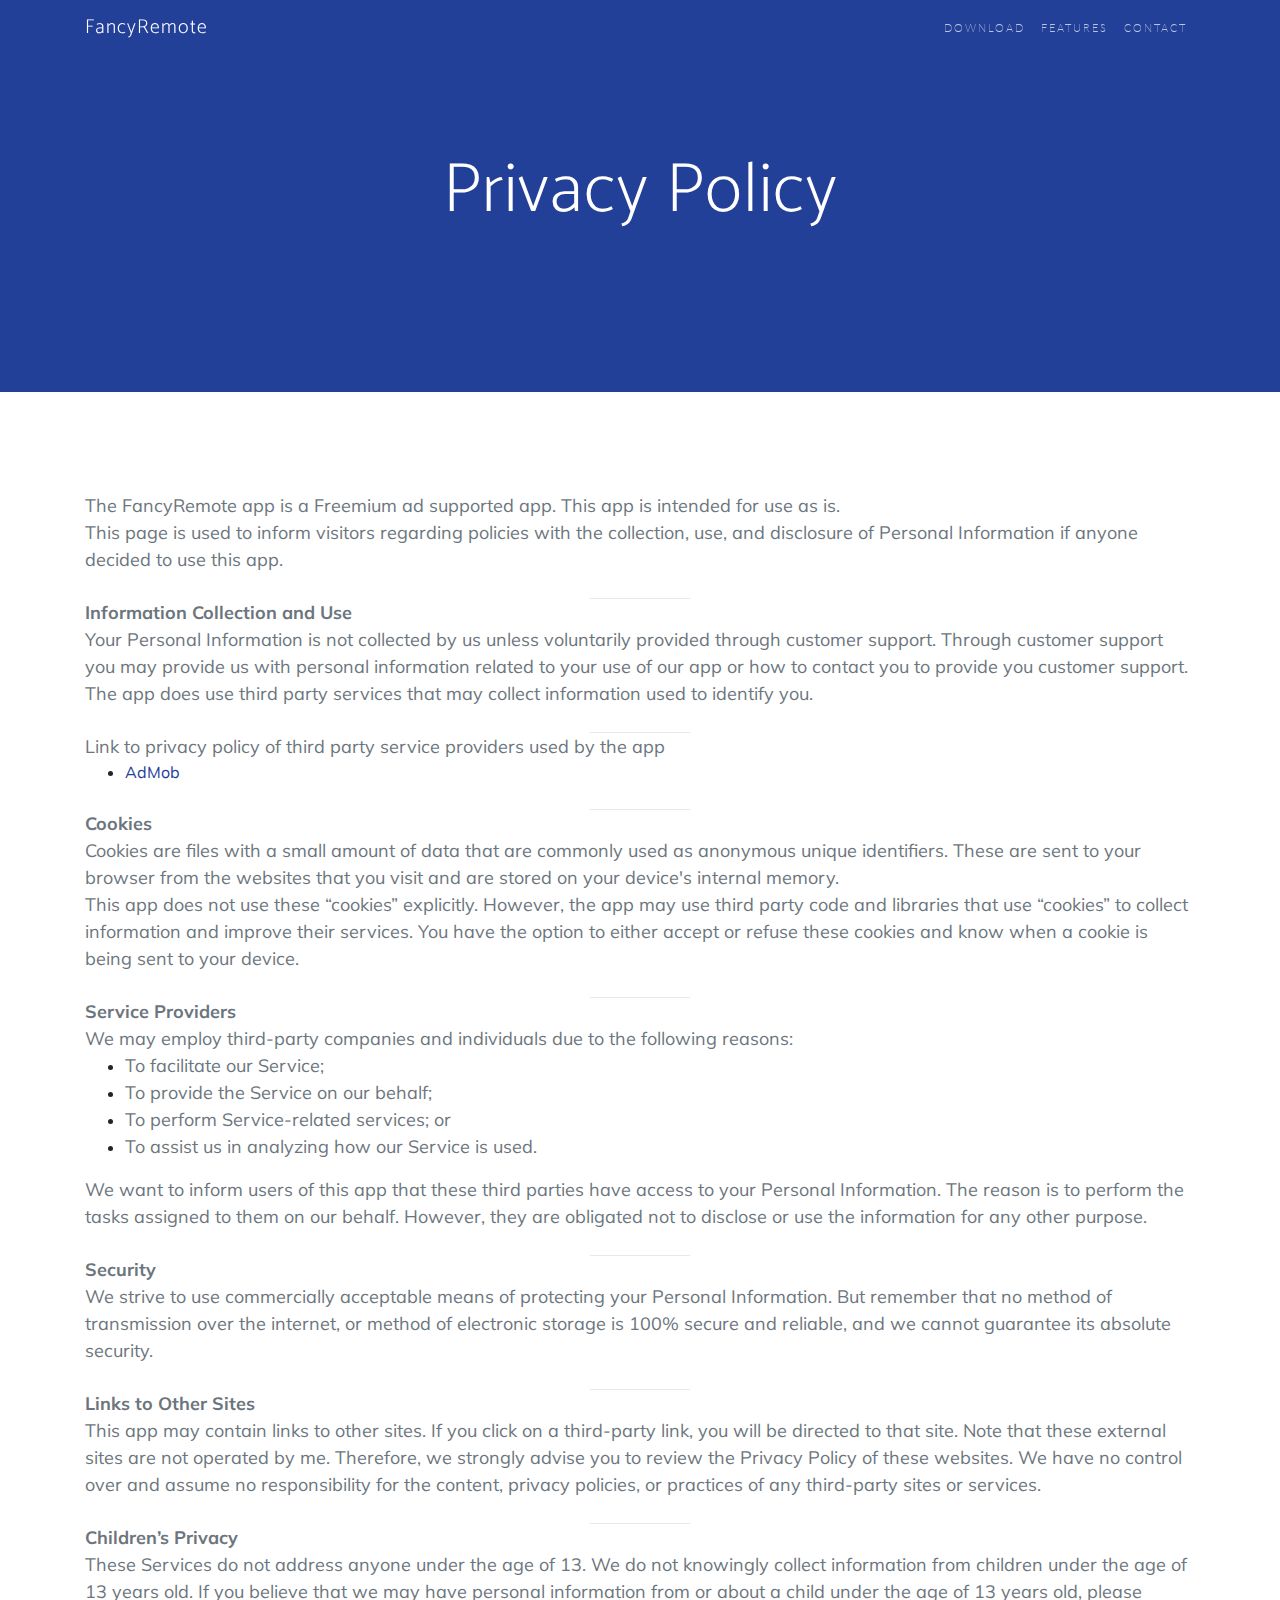
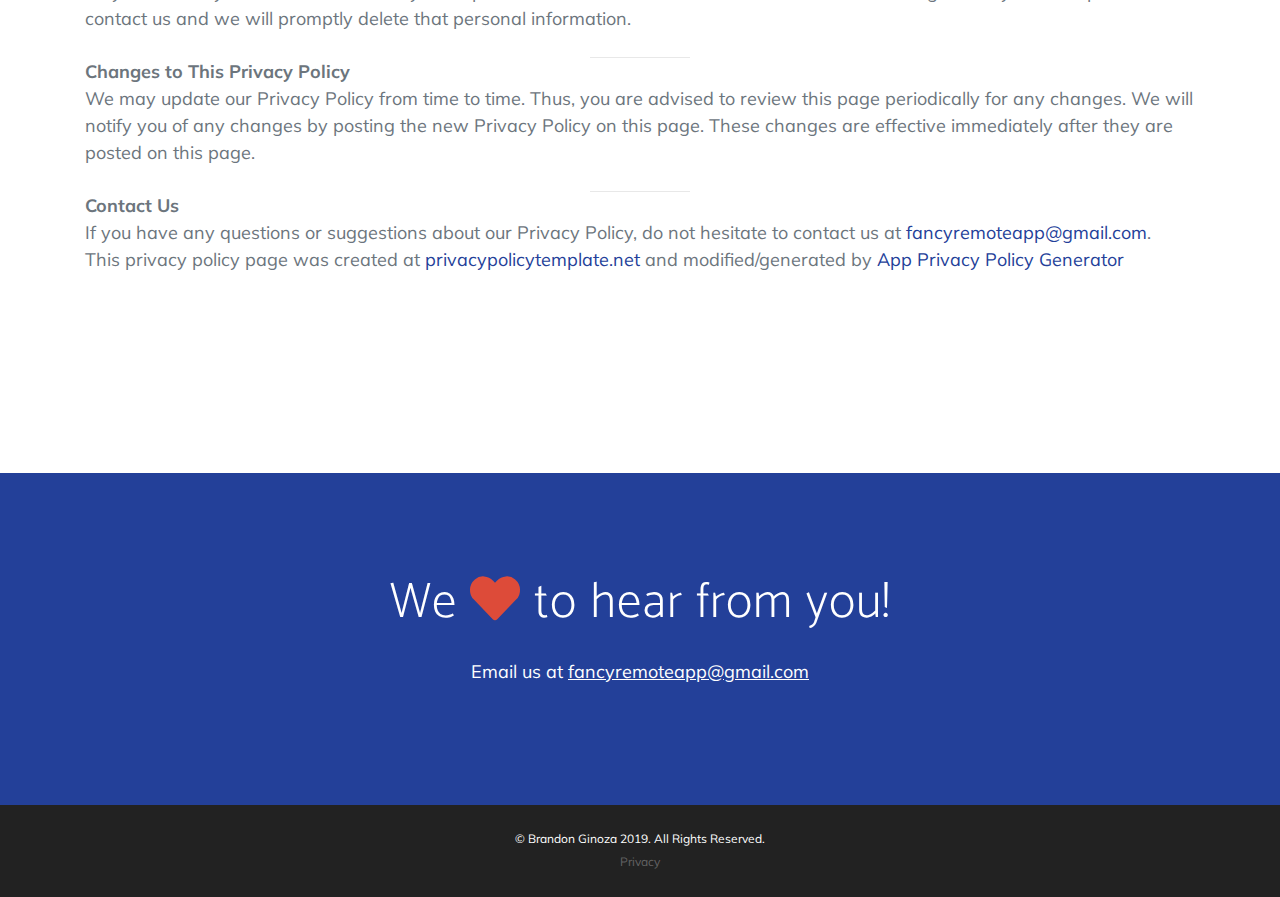
==== privacypolicy.html @ 3729b960 "Changed page title which shows on tab for privacy policy html" ====
<!DOCTYPE html>
<html lang="en">

<head>

  <meta charset="utf-8">
  <meta name="viewport" content="width=device-width, initial-scale=1, shrink-to-fit=no">
  <meta name="description" content="">
  <meta name="author" content="">

  <title>FancyRemote - Privacy Policy</title>

  <!-- Bootstrap core CSS -->
  <link href="vendor/bootstrap/css/bootstrap.min.css" rel="stylesheet">

  <!-- Custom fonts for this template -->
  <link href="vendor/fontawesome-free/css/all.min.css" rel="stylesheet">
  <link rel="stylesheet" href="vendor/simple-line-icons/css/simple-line-icons.css">
  <link href="https://fonts.googleapis.com/css?family=Lato" rel="stylesheet">
  <link href="https://fonts.googleapis.com/css?family=Catamaran:100,200,300,400,500,600,700,800,900" rel="stylesheet">
  <link href="https://fonts.googleapis.com/css?family=Muli" rel="stylesheet">

  <!-- Plugin CSS -->
  <link rel="stylesheet" href="device-mockups/device-mockups.min.css">

  <!-- Custom styles for this template -->
  <link href="css/new-age.min.css" rel="stylesheet">

</head>

<body id="page-top">

  <!-- Navigation -->
  <nav class="navbar navbar-expand-lg navbar-light fixed-top" id="mainNav">
    <div class="container">
      <a class="navbar-brand js-scroll-trigger" href="index.html">FancyRemote</a>
      <button class="navbar-toggler navbar-toggler-right" type="button" data-toggle="collapse" data-target="#navbarResponsive" aria-controls="navbarResponsive" aria-expanded="false" aria-label="Toggle navigation">
        Menu
        <i class="fas fa-bars"></i>
      </button>
      <div class="collapse navbar-collapse" id="navbarResponsive">
        <ul class="navbar-nav ml-auto">
          <li class="nav-item">
            <a class="nav-link js-scroll-trigger" href="index.html#download">Download</a>
          </li>
          <li class="nav-item">
            <a class="nav-link js-scroll-trigger" href="index.html#features">Features</a>
          </li>
          <li class="nav-item">
            <a class="nav-link js-scroll-trigger" href="index.html#contact">Contact</a>
          </li>
        </ul>
      </div>
    </div>
  </nav>

    
  <section class="download bg-primary text-center" id="download">
    <div class="container">
      <div class="row">
        <div class="col-md-8 mx-auto">
          <h2 class="section-heading">Privacy Policy</h2>
        </div>
      </div>
    </div>
  </section>

  <section class="features" id="features">
    <div class="container">
      <div class="section-heading text-left">
        <p class="text-muted">The FancyRemote app is a Freemium ad supported app. This app is intended for use as is.</p>
        <p class="text-muted">This page is used to inform visitors regarding policies with the collection, use, and disclosure of Personal Information if anyone decided to use this app.</p>
        <hr>
        <p class="text-muted"><strong>Information Collection and Use</strong></p>
        <p class="text-muted">Your Personal Information is not collected by us unless voluntarily provided through customer support. Through customer support you may provide us with personal information related to your use of our app or how to contact you to provide you customer support.</p>
        <p class="text-muted">The app does use third party services that may collect information used to identify you.</p>
        <hr>
        <div>
        <p class="text-muted">Link to privacy policy of third party service providers used by the app</p>
            <ul>
                <li><a href="https://support.google.com/admob/answer/6128543?hl=en" target="_blank">AdMob</a></li>
            </ul>
        </div>
        <!--
        <p class="text-muted"><strong>Log Data</strong></p>
        <p class="text-muted">We want to inform you that whenever you use my Service, in a case of an error in the app we collect data and information (through third party products) on your phone called Log Data. This Log Data may include information such as your device Internet Protocol (&ldquo;IP&rdquo;) address, device name, operating system version, the configuration of the app when utilizing this app, the time and date of your use of the Service, and other statistics.</p>
         -->
        <hr>
        <p class="text-muted"><strong>Cookies</strong></p>
        <p class="text-muted">Cookies are files with a small amount of data that are commonly used as anonymous unique identifiers. These are sent to your browser from the websites that you visit and are stored on your device's internal memory.</p>
        <p class="text-muted">This app does not use these &ldquo;cookies&rdquo; explicitly. However, the app may use third party code and libraries that use &ldquo;cookies&rdquo; to collect information and improve their services. You have the option to either accept or refuse these cookies and know when a cookie is being sent to your device. </p>
        <hr>
        <p class="text-muted"><strong>Service Providers</strong></p>
        <p class="text-muted">We may employ third-party companies and individuals due to the following reasons:</p>
        <ul>
            <li><p class="text-muted">To facilitate our Service;</p></li>
            <li><p class="text-muted">To provide the Service on our behalf;</p></li>
            <li><p class="text-muted">To perform Service-related services; or</p></li>
            <li><p class="text-muted">To assist us in analyzing how our Service is used.</p></li>
        </ul>
        <p class="text-muted">We want to inform users of this app that these third parties have access to your Personal Information. The reason is to perform the tasks assigned to them on our behalf. However, they are obligated not to disclose or use the information for any other purpose.</p>
        <hr>
        <p class="text-muted"><strong>Security</strong></p>
        <p class="text-muted">We strive to use commercially acceptable means of protecting your Personal Information. But remember that no method of transmission over the internet, or method of electronic storage is 100% secure and reliable, and we cannot guarantee its absolute security.</p>
        <hr>
        <p class="text-muted"><strong>Links to Other Sites</strong></p>
        <p class="text-muted">This app may contain links to other sites. If you click on a third-party link, you will be directed to that site. Note that these external sites are not operated by me. Therefore, we strongly advise you to review the Privacy Policy of these websites. We have no control over and assume no responsibility for the content, privacy policies, or practices of any third-party sites or services.</p>
        <hr>
        <p class="text-muted"><strong>Children&rsquo;s Privacy</strong></p>
        <p class="text-muted">These Services do not address anyone under the age of 13. We do not knowingly collect information from children under the age of 13 years old. If you believe that we may have personal information from or about a child under the age of 13 years old, please contact us and we will promptly delete that personal information.</p>
        <hr>
        <p class="text-muted"><strong>Changes to This Privacy Policy</strong></p>
        <p class="text-muted">We may update our Privacy Policy from time to time. Thus, you are advised to review this page periodically for any changes. We will notify you of any changes by posting the new Privacy Policy on this page. These changes are effective immediately after they are posted on this page.</p>
        <hr>
        <p class="text-muted"><strong>Contact Us</strong></p>
        <p class="text-muted">If you have any questions or suggestions about our Privacy Policy, do not hesitate to contact us at <a href="mailto:fancyremoteapp@gmail.com">fancyremoteapp@gmail.com</a>.</p>
        <p class="text-muted">This privacy policy page was created at <a href="https://privacypolicytemplate.net/" target="_blank">privacypolicytemplate.net</a> and modified/generated by <a href="https://app-privacy-policy-generator.firebaseapp.com/" target="_blank">App Privacy Policy Generator</a></p>

      </div>
    </div>
  </section>

  <section class="contact bg-primary" id="contact">
    <div class="container">
      <h2>We
        <i class="fas fa-heart"></i>
        to hear from you!</h2>
        <p>Email us at <u><a href="mailto:fancyremoteapp@gmail.com" style="color:#fff">fancyremoteapp@gmail.com</a></u></p>
    </div>
  </section>

  <footer>
    <div class="container">
      <p>&copy; Brandon Ginoza 2019. All Rights Reserved.</p>
      <ul class="list-inline">
        <li class="list-inline-item">
          <a href="privacypolicy.html">Privacy</a>
        </li>
<!--
        <li class="list-inline-item">
          <a href="#">Terms</a>
        </li>

        <li class="list-inline-item">
          <a href="#">FAQ</a>
        </li>
-->
      </ul>
    </div>
  </footer>

  <!-- Bootstrap core JavaScript -->
  <script src="vendor/jquery/jquery.min.js"></script>
  <script src="vendor/bootstrap/js/bootstrap.bundle.min.js"></script>

  <!-- Plugin JavaScript -->
  <script src="vendor/jquery-easing/jquery.easing.min.js"></script>

  <!-- Custom scripts for this template -->
  <script src="js/new-age.min.js"></script>

</body>

</html>
---- vendor/simple-line-icons/css/simple-line-icons.css ----
@font-face {
  font-family: 'simple-line-icons';
  src: url('../fonts/Simple-Line-Icons.eot?v=2.4.0');
  src: url('../fonts/Simple-Line-Icons.eot?v=2.4.0#iefix') format('embedded-opentype'), url('../fonts/Simple-Line-Icons.woff2?v=2.4.0') format('woff2'), url('../fonts/Simple-Line-Icons.ttf?v=2.4.0') format('truetype'), url('../fonts/Simple-Line-Icons.woff?v=2.4.0') format('woff'), url('../fonts/Simple-Line-Icons.svg?v=2.4.0#simple-line-icons') format('svg');
  font-weight: normal;
  font-style: normal;
}
/*
 Use the following CSS code if you want to have a class per icon.
 Instead of a list of all class selectors, you can use the generic [class*="icon-"] selector, but it's slower:
*/
.icon-user,
.icon-people,
.icon-user-female,
.icon-user-follow,
.icon-user-following,
.icon-user-unfollow,
.icon-login,
.icon-logout,
.icon-emotsmile,
.icon-phone,
.icon-call-end,
.icon-call-in,
.icon-call-out,
.icon-map,
.icon-location-pin,
.icon-direction,
.icon-directions,
.icon-compass,
.icon-layers,
.icon-menu,
.icon-list,
.icon-options-vertical,
.icon-options,
.icon-arrow-down,
.icon-arrow-left,
.icon-arrow-right,
.icon-arrow-up,
.icon-arrow-up-circle,
.icon-arrow-left-circle,
.icon-arrow-right-circle,
.icon-arrow-down-circle,
.icon-check,
.icon-clock,
.icon-plus,
.icon-minus,
.icon-close,
.icon-event,
.icon-exclamation,
.icon-organization,
.icon-trophy,
.icon-screen-smartphone,
.icon-screen-desktop,
.icon-plane,
.icon-notebook,
.icon-mustache,
.icon-mouse,
.icon-magnet,
.icon-energy,
.icon-disc,
.icon-cursor,
.icon-cursor-move,
.icon-crop,
.icon-chemistry,
.icon-speedometer,
.icon-shield,
.icon-screen-tablet,
.icon-magic-wand,
.icon-hourglass,
.icon-graduation,
.icon-ghost,
.icon-game-controller,
.icon-fire,
.icon-eyeglass,
.icon-envelope-open,
.icon-envelope-letter,
.icon-bell,
.icon-badge,
.icon-anchor,
.icon-wallet,
.icon-vector,
.icon-speech,
.icon-puzzle,
.icon-printer,
.icon-present,
.icon-playlist,
.icon-pin,
.icon-picture,
.icon-handbag,
.icon-globe-alt,
.icon-globe,
.icon-folder-alt,
.icon-folder,
.icon-film,
.icon-feed,
.icon-drop,
.icon-drawer,
.icon-docs,
.icon-doc,
.icon-diamond,
.icon-cup,
.icon-calculator,
.icon-bubbles,
.icon-briefcase,
.icon-book-open,
.icon-basket-loaded,
.icon-basket,
.icon-bag,
.icon-action-undo,
.icon-action-redo,
.icon-wrench,
.icon-umbrella,
.icon-trash,
.icon-tag,
.icon-support,
.icon-frame,
.icon-size-fullscreen,
.icon-size-actual,
.icon-shuffle,
.icon-share-alt,
.icon-share,
.icon-rocket,
.icon-question,
.icon-pie-chart,
.icon-pencil,
.icon-note,
.icon-loop,
.icon-home,
.icon-grid,
.icon-graph,
.icon-microphone,
.icon-music-tone-alt,
.icon-music-tone,
.icon-earphones-alt,
.icon-earphones,
.icon-equalizer,
.icon-like,
.icon-dislike,
.icon-control-start,
.icon-control-rewind,
.icon-control-play,
.icon-control-pause,
.icon-control-forward,
.icon-control-end,
.icon-volume-1,
.icon-volume-2,
.icon-volume-off,
.icon-calendar,
.icon-bulb,
.icon-chart,
.icon-ban,
.icon-bubble,
.icon-camrecorder,
.icon-camera,
.icon-cloud-download,
.icon-cloud-upload,
.icon-envelope,
.icon-eye,
.icon-flag,
.icon-heart,
.icon-info,
.icon-key,
.icon-link,
.icon-lock,
.icon-lock-open,
.icon-magnifier,
.icon-magnifier-add,
.icon-magnifier-remove,
.icon-paper-clip,
.icon-paper-plane,
.icon-power,
.icon-refresh,
.icon-reload,
.icon-settings,
.icon-star,
.icon-symbol-female,
.icon-symbol-male,
.icon-target,
.icon-credit-card,
.icon-paypal,
.icon-social-tumblr,
.icon-social-twitter,
.icon-social-facebook,
.icon-social-instagram,
.icon-social-linkedin,
.icon-social-pinterest,
.icon-social-github,
.icon-social-google,
.icon-social-reddit,
.icon-social-skype,
.icon-social-dribbble,
.icon-social-behance,
.icon-social-foursqare,
.icon-social-soundcloud,
.icon-social-spotify,
.icon-social-stumbleupon,
.icon-social-youtube,
.icon-social-dropbox,
.icon-social-vkontakte,
.icon-social-steam {
  font-family: 'simple-line-icons';
  speak: none;
  font-style: normal;
  font-weight: normal;
  font-variant: normal;
  text-transform: none;
  line-height: 1;
  /* Better Font Rendering =========== */
  -webkit-font-smoothing: antialiased;
  -moz-osx-font-smoothing: grayscale;
}
.icon-user:before {
  content: "\e005";
}
.icon-people:before {
  content: "\e001";
}
.icon-user-female:before {
  content: "\e000";
}
.icon-user-follow:before {
  content: "\e002";
}
.icon-user-following:before {
  content: "\e003";
}
.icon-user-unfollow:before {
  content: "\e004";
}
.icon-login:before {
  content: "\e066";
}
.icon-logout:before {
  content: "\e065";
}
.icon-emotsmile:before {
  content: "\e021";
}
.icon-phone:before {
  content: "\e600";
}
.icon-call-end:before {
  content: "\e048";
}
.icon-call-in:before {
  content: "\e047";
}
.icon-call-out:before {
  content: "\e046";
}
.icon-map:before {
  content: "\e033";
}
.icon-location-pin:before {
  content: "\e096";
}
.icon-direction:before {
  content: "\e042";
}
.icon-directions:before {
  content: "\e041";
}
.icon-compass:before {
  content: "\e045";
}
.icon-layers:before {
  content: "\e034";
}
.icon-menu:before {
  content: "\e601";
}
.icon-list:before {
  content: "\e067";
}
.icon-options-vertical:before {
  content: "\e602";
}
.icon-options:before {
  content: "\e603";
}
.icon-arrow-down:before {
  content: "\e604";
}
.icon-arrow-left:before {
  content: "\e605";
}
.icon-arrow-right:before {
  content: "\e606";
}
.icon-arrow-up:before {
  content: "\e607";
}
.icon-arrow-up-circle:before {
  content: "\e078";
}
.icon-arrow-left-circle:before {
  content: "\e07a";
}
.icon-arrow-right-circle:before {
  content: "\e079";
}
.icon-arrow-down-circle:before {
  content: "\e07b";
}
.icon-check:before {
  content: "\e080";
}
.icon-clock:before {
  content: "\e081";
}
.icon-plus:before {
  content: "\e095";
}
.icon-minus:before {
  content: "\e615";
}
.icon-close:before {
  content: "\e082";
}
.icon-event:before {
  content: "\e619";
}
.icon-exclamation:before {
  content: "\e617";
}
.icon-organization:before {
  content: "\e616";
}
.icon-trophy:before {
  content: "\e006";
}
.icon-screen-smartphone:before {
  content: "\e010";
}
.icon-screen-desktop:before {
  content: "\e011";
}
.icon-plane:before {
  content: "\e012";
}
.icon-notebook:before {
  content: "\e013";
}
.icon-mustache:before {
  content: "\e014";
}
.icon-mouse:before {
  content: "\e015";
}
.icon-magnet:before {
  content: "\e016";
}
.icon-energy:before {
  content: "\e020";
}
.icon-disc:before {
  content: "\e022";
}
.icon-cursor:before {
  content: "\e06e";
}
.icon-cursor-move:before {
  content: "\e023";
}
.icon-crop:before {
  content: "\e024";
}
.icon-chemistry:before {
  content: "\e026";
}
.icon-speedometer:before {
  content: "\e007";
}
.icon-shield:before {
  content: "\e00e";
}
.icon-screen-tablet:before {
  content: "\e00f";
}
.icon-magic-wand:before {
  content: "\e017";
}
.icon-hourglass:before {
  content: "\e018";
}
.icon-graduation:before {
  content: "\e019";
}
.icon-ghost:before {
  content: "\e01a";
}
.icon-game-controller:before {
  content: "\e01b";
}
.icon-fire:before {
  content: "\e01c";
}
.icon-eyeglass:before {
  content: "\e01d";
}
.icon-envelope-open:before {
  content: "\e01e";
}
.icon-envelope-letter:before {
  content: "\e01f";
}
.icon-bell:before {
  content: "\e027";
}
.icon-badge:before {
  content: "\e028";
}
.icon-anchor:before {
  content: "\e029";
}
.icon-wallet:before {
  content: "\e02a";
}
.icon-vector:before {
  content: "\e02b";
}
.icon-speech:before {
  content: "\e02c";
}
.icon-puzzle:before {
  content: "\e02d";
}
.icon-printer:before {
  content: "\e02e";
}
.icon-present:before {
  content: "\e02f";
}
.icon-playlist:before {
  content: "\e030";
}
.icon-pin:before {
  content: "\e031";
}
.icon-picture:before {
  content: "\e032";
}
.icon-handbag:before {
  content: "\e035";
}
.icon-globe-alt:before {
  content: "\e036";
}
.icon-globe:before {
  content: "\e037";
}
.icon-folder-alt:before {
  content: "\e039";
}
.icon-folder:before {
  content: "\e089";
}
.icon-film:before {
  content: "\e03a";
}
.icon-feed:before {
  content: "\e03b";
}
.icon-drop:before {
  content: "\e03e";
}
.icon-drawer:before {
  content: "\e03f";
}
.icon-docs:before {
  content: "\e040";
}
.icon-doc:before {
  content: "\e085";
}
.icon-diamond:before {
  content: "\e043";
}
.icon-cup:before {
  content: "\e044";
}
.icon-calculator:before {
  content: "\e049";
}
.icon-bubbles:before {
  content: "\e04a";
}
.icon-briefcase:before {
  content: "\e04b";
}
.icon-book-open:before {
  content: "\e04c";
}
.icon-basket-loaded:before {
  content: "\e04d";
}
.icon-basket:before {
  content: "\e04e";
}
.icon-bag:before {
  content: "\e04f";
}
.icon-action-undo:before {
  content: "\e050";
}
.icon-action-redo:before {
  content: "\e051";
}
.icon-wrench:before {
  content: "\e052";
}
.icon-umbrella:before {
  content: "\e053";
}
.icon-trash:before {
  content: "\e054";
}
.icon-tag:before {
  content: "\e055";
}
.icon-support:before {
  content: "\e056";
}
.icon-frame:before {
  content: "\e038";
}
.icon-size-fullscreen:before {
  content: "\e057";
}
.icon-size-actual:before {
  content: "\e058";
}
.icon-shuffle:before {
  content: "\e059";
}
.icon-share-alt:before {
  content: "\e05a";
}
.icon-share:before {
  content: "\e05b";
}
.icon-rocket:before {
  content: "\e05c";
}
.icon-question:before {
  content: "\e05d";
}
.icon-pie-chart:before {
  content: "\e05e";
}
.icon-pencil:before {
  content: "\e05f";
}
.icon-note:before {
  content: "\e060";
}
.icon-loop:before {
  content: "\e064";
}
.icon-home:before {
  content: "\e069";
}
.icon-grid:before {
  content: "\e06a";
}
.icon-graph:before {
  content: "\e06b";
}
.icon-microphone:before {
  content: "\e063";
}
.icon-music-tone-alt:before {
  content: "\e061";
}
.icon-music-tone:before {
  content: "\e062";
}
.icon-earphones-alt:before {
  content: "\e03c";
}
.icon-earphones:before {
  content: "\e03d";
}
.icon-equalizer:before {
  content: "\e06c";
}
.icon-like:before {
  content: "\e068";
}
.icon-dislike:before {
  content: "\e06d";
}
.icon-control-start:before {
  content: "\e06f";
}
.icon-control-rewind:before {
  content: "\e070";
}
.icon-control-play:before {
  content: "\e071";
}
.icon-control-pause:before {
  content: "\e072";
}
.icon-control-forward:before {
  content: "\e073";
}
.icon-control-end:before {
  content: "\e074";
}
.icon-volume-1:before {
  content: "\e09f";
}
.icon-volume-2:before {
  content: "\e0a0";
}
.icon-volume-off:before {
  content: "\e0a1";
}
.icon-calendar:before {
  content: "\e075";
}
.icon-bulb:before {
  content: "\e076";
}
.icon-chart:before {
  content: "\e077";
}
.icon-ban:before {
  content: "\e07c";
}
.icon-bubble:before {
  content: "\e07d";
}
.icon-camrecorder:before {
  content: "\e07e";
}
.icon-camera:before {
  content: "\e07f";
}
.icon-cloud-download:before {
  content: "\e083";
}
.icon-cloud-upload:before {
  content: "\e084";
}
.icon-envelope:before {
  content: "\e086";
}
.icon-eye:before {
  content: "\e087";
}
.icon-flag:before {
  content: "\e088";
}
.icon-heart:before {
  content: "\e08a";
}
.icon-info:before {
  content: "\e08b";
}
.icon-key:before {
  content: "\e08c";
}
.icon-link:before {
  content: "\e08d";
}
.icon-lock:before {
  content: "\e08e";
}
.icon-lock-open:before {
  content: "\e08f";
}
.icon-magnifier:before {
  content: "\e090";
}
.icon-magnifier-add:before {
  content: "\e091";
}
.icon-magnifier-remove:before {
  content: "\e092";
}
.icon-paper-clip:before {
  content: "\e093";
}
.icon-paper-plane:before {
  content: "\e094";
}
.icon-power:before {
  content: "\e097";
}
.icon-refresh:before {
  content: "\e098";
}
.icon-reload:before {
  content: "\e099";
}
.icon-settings:before {
  content: "\e09a";
}
.icon-star:before {
  content: "\e09b";
}
.icon-symbol-female:before {
  content: "\e09c";
}
.icon-symbol-male:before {
  content: "\e09d";
}
.icon-target:before {
  content: "\e09e";
}
.icon-credit-card:before {
  content: "\e025";
}
.icon-paypal:before {
  content: "\e608";
}
.icon-social-tumblr:before {
  content: "\e00a";
}
.icon-social-twitter:before {
  content: "\e009";
}
.icon-social-facebook:before {
  content: "\e00b";
}
.icon-social-instagram:before {
  content: "\e609";
}
.icon-social-linkedin:before {
  content: "\e60a";
}
.icon-social-pinterest:before {
  content: "\e60b";
}
.icon-social-github:before {
  content: "\e60c";
}
.icon-social-google:before {
  content: "\e60d";
}
.icon-social-reddit:before {
  content: "\e60e";
}
.icon-social-skype:before {
  content: "\e60f";
}
.icon-social-dribbble:before {
  content: "\e00d";
}
.icon-social-behance:before {
  content: "\e610";
}
.icon-social-foursqare:before {
  content: "\e611";
}
.icon-social-soundcloud:before {
  content: "\e612";
}
.icon-social-spotify:before {
  content: "\e613";
}
.icon-social-stumbleupon:before {
  content: "\e614";
}
.icon-social-youtube:before {
  content: "\e008";
}
.icon-social-dropbox:before {
  content: "\e00c";
}
.icon-social-vkontakte:before {
  content: "\e618";
}
.icon-social-steam:before {
  content: "\e620";
}
---- device-mockups/device-mockups.min.css ----
.device-mockup{position:relative;width:100%;padding-bottom:61.775701%}.device-mockup>.device{position:absolute;top:0;bottom:0;left:0;right:0;width:100%;height:100%;background-size:100% 100%;background-repeat:no-repeat;background-image:url(macbook/macbook.png)}.device-mockup>.device>.screen{position:absolute;top:11.0438729%;bottom:14.6747352%;left:13.364486%;right:13.364486%;overflow:hidden}.device-mockup>.device>.button{position:absolute;top:0;left:0;display:none;overflow:hidden;border-radius:100%;-webkit-border-radius:100%;-moz-border-radius:100%;cursor:pointer}.device-mockup.imac{padding-bottom:81.230769%}.device-mockup.imac>.device{background-image:url(imac/imac.png)}.device-mockup.imac>.device>.screen{top:8.20707071%;bottom:31.6919192%;left:6.61538462%;right:6.61538462%}.device-mockup.macbook{padding-bottom:61.775701%}.device-mockup.macbook>.device{background-image:url(macbook/macbook.png)}.device-mockup.macbook>.device>.screen{top:11.0438729%;bottom:14.6747352%;left:13.364486%;right:13.364486%}.device-mockup.macbook_2015{padding-bottom:57.5%}.device-mockup.macbook_2015.grey>.device,.device-mockup.macbook_2015>.device{background-image:url(macbook_2015/grey.png)}.device-mockup.macbook_2015.silver>.device,.device-mockup.macbook_2015>.device{background-image:url(macbook_2015/silver.png)}.device-mockup.macbook_2015.gold>.device,.device-mockup.macbook_2015>.device{background-image:url(macbook_2015/gold.png)}.device-mockup.macbook_2015>.device>.screen{top:7.5%;bottom:10.9%;left:12.46%;right:12.56%}.device-mockup.iphone5,.device-mockup.iphone5.portrait{padding-bottom:210.57%}.device-mockup.iphone5.landscape{padding-bottom:47.49%}.device-mockup.iphone5.black>.device,.device-mockup.iphone5.portrait.black>.device,.device-mockup.iphone5>.device{background-image:url(iphone5/iphone5_port_black.png)}.device-mockup.iphone5.landscape.black>.device,.device-mockup.iphone5.landscape>.device{background-image:url(iphone5/iphone5_land_black.png)}.device-mockup.iphone5.portrait.white>.device,.device-mockup.iphone5.white>.device{background-image:url(iphone5/iphone5_port_white.png)}.device-mockup.iphone5.landscape.white>.device{background-image:url(iphone5/iphone5_land_white.png)}.device-mockup.iphone5.portrait>.device>.screen,.device-mockup.iphone5>.device>.screen{top:14.78%;bottom:13.78%;left:8.77%;right:7.77%}.device-mockup.iphone5.landscape>.device>.screen{top:7.422488%;bottom:8.422488%;left:14.919127%;right:14.019127%}.device-mockup.iphone5.portrait>.device>.button,.device-mockup.iphone5>.device>.button{display:block;top:88.3%;bottom:2.5%;left:40%;right:40%}.device-mockup.iphone5.landscape>.device>.button{display:block;top:40%;bottom:41%;left:88.4%;right:2.3%}.device-mockup.iphone_se,.device-mockup.iphone_se.portrait{padding-bottom:209.83%}.device-mockup.iphone_se.landscape{padding-bottom:47.66%}.device-mockup.iphone_se.black>.device,.device-mockup.iphone_se.portrait.black>.device,.device-mockup.iphone_se>.device{background-image:url(iphone_se/iphone_se_port_black.png)}.device-mockup.iphone_se.landscape.black>.device,.device-mockup.iphone_se.landscape>.device{background-image:url(iphone_se/iphone_se_land_black.png)}.device-mockup.iphone_se.portrait.white>.device,.device-mockup.iphone_se.white>.device{background-image:url(iphone_se/iphone_se_port_white.png)}.device-mockup.iphone_se.landscape.white>.device{background-image:url(iphone_se/iphone_se_land_white.png)}.device-mockup.iphone_se.gold>.device,.device-mockup.iphone_se.portrait.gold>.device{background-image:url(iphone_se/iphone_se_port_gold.png)}.device-mockup.iphone_se.landscape.gold>.device{background-image:url(iphone_se/iphone_se_land_gold.png)}.device-mockup.iphone_se.portrait.rose>.device,.device-mockup.iphone_se.rose>.device{background-image:url(iphone_se/iphone_se_port_rose.png)}.device-mockup.iphone_se.landscape.rose>.device{background-image:url(iphone_se/iphone_se_land_rose.png)}.device-mockup.iphone_se.portrait>.device>.screen,.device-mockup.iphone_se>.device>.screen{top:16.28%;bottom:16.28%;left:11.77%;right:11.77%}.device-mockup.iphone_se.landscape>.device>.screen{top:11.722488%;bottom:11.722488%;left:16.0191273%;right:16.0191273%}.device-mockup.iphone_se.portrait>.device>.button,.device-mockup.iphone_se>.device>.button{display:block;top:86.3%;bottom:5.5%;left:42%;right:42%}.device-mockup.iphone_se.landscape>.device>.button{display:block;top:42%;bottom:42%;left:86.4%;right:5.1%}.device-mockup.iphone6,.device-mockup.iphone6.portrait{padding-bottom:207.19%}.device-mockup.iphone6.landscape{padding-bottom:48.76%}.device-mockup.iphone6.black>.device,.device-mockup.iphone6.portrait.black>.device,.device-mockup.iphone6>.device{background-image:url(iphone_6/iphone_6_port_black.png)}.device-mockup.iphone6.landscape.black>.device,.device-mockup.iphone6.landscape>.device{background-image:url(iphone_6/iphone_6_land_black.png)}.device-mockup.iphone6.portrait.white>.device,.device-mockup.iphone6.white>.device{background-image:url(iphone_6/iphone_6_port_white.png)}.device-mockup.iphone6.landscape.white>.device{background-image:url(iphone_6/iphone_6_land_white.png)}.device-mockup.iphone6.gold>.device,.device-mockup.iphone6.portrait.gold>.device{background-image:url(iphone_6/iphone_6_port_gold.png)}.device-mockup.iphone6.landscape.gold>.device{background-image:url(iphone_6/iphone_6_land_gold.png)}.device-mockup.iphone6.portrait>.device>.screen,.device-mockup.iphone6>.device>.screen{top:12.58%;bottom:12.88%;left:6.77%;right:6.77%}.device-mockup.iphone6.landscape>.device>.screen{top:6.77%;bottom:6.77%;left:12.58%;right:12.88%}.device-mockup.iphone6.portrait>.device>.button,.device-mockup.iphone6>.device>.button{display:block;top:88.6%;bottom:3.2%;left:42%;right:42%}.device-mockup.iphone6.landscape>.device>.button{display:block;top:42%;bottom:42%;left:88.6%;right:3.2%}.device-mockup.iphone6_plus,.device-mockup.iphone6_plus.portrait{padding-bottom:201.76%}.device-mockup.iphone6_plus.landscape{padding-bottom:49.56%}.device-mockup.iphone6_plus.black>.device,.device-mockup.iphone6_plus.portrait.black>.device,.device-mockup.iphone6_plus>.device{background-image:url(iphone_6_plus/iphone_6_plus_black_port.png)}.device-mockup.iphone6_plus.landscape.black>.device,.device-mockup.iphone6_plus.landscape>.device{background-image:url(iphone_6_plus/iphone_6_plus_black_land.png)}.device-mockup.iphone6_plus.portrait.white>.device,.device-mockup.iphone6_plus.white>.device{background-image:url(iphone_6_plus/iphone_6_plus_white_port.png)}.device-mockup.iphone6_plus.landscape.white>.device{background-image:url(iphone_6_plus/iphone_6_plus_white_land.png)}.device-mockup.iphone6_plus.gold>.device,.device-mockup.iphone6_plus.portrait.gold>.device{background-image:url(iphone_6_plus/iphone_6_plus_gold_port.png)}.device-mockup.iphone6_plus.landscape.gold>.device{background-image:url(iphone_6_plus/iphone_6_plus_gold_land.png)}.device-mockup.iphone6_plus.portrait>.device>.screen,.device-mockup.iphone6_plus>.device>.screen{top:11.58%;bottom:11.58%;left:5.97%;right:5.97%}.device-mockup.iphone6_plus.landscape>.device>.screen{top:5.97%;bottom:5.97%;left:11.38%;right:11.58%}.device-mockup.iphone6_plus.portrait>.device>.button,.device-mockup.iphone6_plus>.device>.button{display:block;top:89.9%;bottom:3.2%;left:43%;right:43%}.device-mockup.iphone6_plus.landscape>.device>.button{display:block;top:43%;bottom:43%;left:89.9%;right:3.2%}.device-mockup.ipad,.device-mockup.ipad.portrait{padding-bottom:128.406276%}.device-mockup.ipad.landscape{padding-bottom:79.9086758%}.device-mockup.ipad.black>.device,.device-mockup.ipad.portrait.black>.device,.device-mockup.ipad>.device{background-image:url(ipad/ipad_port_black.png)}.device-mockup.ipad.portrait.white>.device,.device-mockup.ipad.white>.device{background-image:url(ipad/ipad_port_white.png)}.device-mockup.ipad.landscape.black>.device,.device-mockup.ipad.landscape>.device{background-image:url(ipad/ipad_land_black.png)}.device-mockup.ipad.landscape.white>.device{background-image:url(ipad/ipad_land_white.png)}.device-mockup.ipad.portrait>.device>.screen,.device-mockup.ipad>.device>.screen{top:12.025723%;bottom:12.154341%;left:13.45995%;right:13.45995%}.device-mockup.ipad.landscape>.device>.screen{top:13.87755102%;bottom:13.87755102%;left:11.5459883%;right:11.5459883%}.device-mockup.ipad.portrait>.device>.button,.device-mockup.ipad>.device>.button{display:block;top:90.2%;bottom:5.5%;left:47.3%;right:47.3%}.device-mockup.ipad.landscape>.device>.button{display:block;top:47.3%;bottom:47.3%;left:90.8%;right:4.9%}.device-mockup.ipad_air,.device-mockup.ipad_air.portrait{padding-bottom:141.27%}.device-mockup.ipad_air.landscape{padding-bottom:70.79%}.device-mockup.ipad_air.grey>.device,.device-mockup.ipad_air.portrait.grey>.device,.device-mockup.ipad_air>.device{background-image:url(ipad_air/ipad_air_gray_port.png)}.device-mockup.ipad_air.portrait.silver>.device,.device-mockup.ipad_air.silver>.device{background-image:url(ipad_air/ipad_air_silver_port.png)}.device-mockup.ipad_air.landscape.grey>.device,.device-mockup.ipad_air.landscape>.device{background-image:url(ipad_air/ipad_air_gray_land.png)}.device-mockup.ipad_air.landscape.silver>.device{background-image:url(ipad_air/ipad_air_silver_land.png)}.device-mockup.ipad_air.portrait>.device>.screen,.device-mockup.ipad_air>.device>.screen{top:9.025723%;bottom:9.154341%;left:7.45995%;right:6.45995%}.device-mockup.ipad_air.landscape>.device>.screen{top:6.877551%;bottom:6.877551%;left:9.545988%;right:9.545988%}.device-mockup.ipad_air.portrait>.device>.button,.device-mockup.ipad_air>.device>.button{display:block;top:93.2%;bottom:2.5%;left:47.3%;right:47.3%}.device-mockup.ipad_air.landscape>.device>.button{display:block;top:47.3%;bottom:47.3%;left:93.1%;right:2.1%}.device-mockup.ipad_air_2,.device-mockup.ipad_air_2.portrait{padding-bottom:141.38%}.device-mockup.ipad_air_2.landscape{padding-bottom:70.73%}.device-mockup.ipad_air_2.grey>.device,.device-mockup.ipad_air_2.portrait.grey>.device,.device-mockup.ipad_air_2>.device{background-image:url(ipad_air_2/ipad_air_2_gray_port.png)}.device-mockup.ipad_air_2.portrait.silver>.device,.device-mockup.ipad_air_2.silver>.device{background-image:url(ipad_air_2/ipad_air_2_silver_port.png)}.device-mockup.ipad_air_2.gold>.device,.device-mockup.ipad_air_2.portrait.gold>.device{background-image:url(ipad_air_2/ipad_air_2_gold_port.png)}.device-mockup.ipad_air_2.landscape.grey>.device,.device-mockup.ipad_air_2.landscape>.device{background-image:url(ipad_air_2/ipad_air_2_gray_land.png)}.device-mockup.ipad_air_2.landscape.silver>.device{background-image:url(ipad_air_2/ipad_air_2_silver_land.png)}.device-mockup.ipad_air_2.landscape.gold>.device{background-image:url(ipad_air_2/ipad_air_2_gold_land.png)}.device-mockup.ipad_air_2.portrait>.device>.screen,.device-mockup.ipad_air_2>.device>.screen{top:9.025723%;bottom:8.854341%;left:6.15995%;right:6.15995%}.device-mockup.ipad_air_2.landscape>.device>.screen{top:6.277551%;bottom:6.277551%;left:8.545988%;right:8.545988%}.device-mockup.ipad_air_2.portrait>.device>.button,.device-mockup.ipad_air_2>.device>.button{display:block;top:93.2%;bottom:2.1%;left:46.3%;right:46.5%}.device-mockup.ipad_air_2.landscape>.device>.button{display:block;top:46.5%;bottom:46.8%;left:93.5%;right:1.9%}.device-mockup.ipad_pro,.device-mockup.ipad_pro.portrait{padding-bottom:138.63%}.device-mockup.ipad_pro.landscape{padding-bottom:72.14%}.device-mockup.ipad_pro.grey>.device,.device-mockup.ipad_pro.portrait.grey>.device,.device-mockup.ipad_pro>.device{background-image:url(ipad_pro/ipad_pro_port_black.png)}.device-mockup.ipad_pro.portrait.silver>.device,.device-mockup.ipad_pro.silver>.device{background-image:url(ipad_pro/ipad_pro_port_silver.png)}.device-mockup.ipad_pro.gold>.device,.device-mockup.ipad_pro.portrait.gold>.device{background-image:url(ipad_pro/ipad_pro_port_gold.png)}.device-mockup.ipad_pro.landscape.grey>.device,.device-mockup.ipad_pro.landscape>.device{background-image:url(ipad_pro/ipad_pro_land_black.png)}.device-mockup.ipad_pro.landscape.silver>.device{background-image:url(ipad_pro/ipad_pro_land_silver.png)}.device-mockup.ipad_pro.landscape.gold>.device{background-image:url(ipad_pro/ipad_pro_land_gold.png)}.device-mockup.ipad_pro.portrait>.device>.screen,.device-mockup.ipad_pro>.device>.screen{top:7.025723%;bottom:6.854341%;left:5.15995%;right:5.15995%}.device-mockup.ipad_pro.landscape>.device>.screen{top:5.177551%;bottom:5.177551%;left:6.945988%;right:6.945988%}.device-mockup.ipad_pro.portrait>.device>.button,.device-mockup.ipad_pro>.device>.button{display:block;top:94.9%;bottom:1.5%;left:47.3%;right:47.1%}.device-mockup.ipad_pro.landscape>.device>.button{display:block;top:47.5%;bottom:47.5%;left:94.8%;right:1.5%}.device-mockup.galaxy_s3,.device-mockup.galaxy_s3.portrait{padding-bottom:178.787879%}.device-mockup.galaxy_s3.landscape{padding-bottom:55.9322034%}.device-mockup.galaxy_s3.black>.device,.device-mockup.galaxy_s3.portrait.black>.device,.device-mockup.galaxy_s3>.device{background-image:url(galaxy_s3/s3_port_black.png)}.device-mockup.galaxy_s3.landscape.black>.device,.device-mockup.galaxy_s3.landscape>.device{background-image:url(galaxy_s3/s3_land_black.png)}.device-mockup.galaxy_s3.portrait.white>.device,.device-mockup.galaxy_s3.white>.device{background-image:url(galaxy_s3/s3_port_white.png)}.device-mockup.galaxy_s3.landscape.white>.device{background-image:url(galaxy_s3/s3_land_white.png)}.device-mockup.galaxy_s3.portrait>.device>.screen,.device-mockup.galaxy_s3>.device>.screen{top:12.3728814%;bottom:15.5367232%;left:13.8383838%;right:13.8383838%}.device-mockup.galaxy_s3.landscape>.device>.screen{top:13.8383838%;bottom:13.8383838%;left:12.3728814%;right:15.5367232%}.device-mockup.galaxy_s5,.device-mockup.galaxy_s5.portrait{padding-bottom:194.188862%}.device-mockup.galaxy_s5.landscape{padding-bottom:51.496259%}.device-mockup.galaxy_s5.black>.device,.device-mockup.galaxy_s5.portrait.black>.device,.device-mockup.galaxy_s5>.device{background-image:url(galaxy_s5/galaxy_s5_port_black.png)}.device-mockup.galaxy_s5.landscape.black>.device,.device-mockup.galaxy_s5.landscape>.device{background-image:url(galaxy_s5/galaxy_s5_land_black.png)}.device-mockup.galaxy_s5.portrait.white>.device,.device-mockup.galaxy_s5.white>.device{background-image:url(galaxy_s5/galaxy_s5_port_white.png)}.device-mockup.galaxy_s5.landscape.white>.device{background-image:url(galaxy_s5/galaxy_s5_land_white.png)}.device-mockup.galaxy_s5.portrait>.device>.screen,.device-mockup.galaxy_s5>.device>.screen{top:10.2%;bottom:10.1%;left:6.3%;right:6.4%}.device-mockup.galaxy_s5.landscape>.device>.screen{top:6.6%;bottom:6.2%;left:10.15%;right:10%}.device-mockup.galaxy_tab4,.device-mockup.galaxy_tab4.landscape{padding-bottom:72.689464%}.device-mockup.galaxy_tab4.black>.device,.device-mockup.galaxy_tab4.landscape.black>.device,.device-mockup.galaxy_tab4>.device{background-image:url(galaxy_tab4/galaxy_tab4_land_black.png)}.device-mockup.galaxy_tab4.landscape.white>.device,.device-mockup.galaxy_tab4.white>.device{background-image:url(galaxy_tab4/galaxy_tab4_land_white.png)}.device-mockup.galaxy_tab4.landscape>.device>.screen,.device-mockup.galaxy_tab4>.device>.screen{top:11.5%;bottom:11.5%;left:5.4%;right:5.2%}.device-mockup.lumia920,.device-mockup.lumia920.portrait{padding-bottom:172.796353%}.device-mockup.lumia920.landscape{padding-bottom:56.3330381%}.device-mockup.lumia920.portrait>.device,.device-mockup.lumia920>.device{background-image:url(lumia920/lumia920_port.png)}.device-mockup.lumia920.landscape>.device{background-image:url(lumia920/lumia920_land.png)}.device-mockup.lumia920.portrait>.device>.screen,.device-mockup.lumia920>.device>.screen{top:10.6420405%;bottom:18.9973615%;left:13.5258359%;right:13.5258359%}.device-mockup.lumia920.landscape>.device>.screen{top:12.2641509%;bottom:12.2641509%;left:10.5403012%;right:18.6005314%}.device-mockup.nexus7,.device-mockup.nexus7.portrait{padding-bottom:156.521739%}.device-mockup.nexus7.landscape{padding-bottom:63.6678201%}.device-mockup.nexus7.portrait>.device,.device-mockup.nexus7>.device{background-image:url(nexus7/nexus7_port.png)}.device-mockup.nexus7.landscape>.device{background-image:url(nexus7/nexus7_land.png)}.device-mockup.nexus7.portrait>.device>.screen,.device-mockup.nexus7>.device>.screen{top:13.1365741%;bottom:12.7893519%;left:13.7681159%;right:13.7681159%}.device-mockup.nexus7.landscape>.device>.screen{top:13.7681159%;bottom:13.7681159%;left:13.0911188%;right:13.0911188%}.device-mockup.surface,.device-mockup.surface.landscape{padding-bottom:64.7584973%}.device-mockup.surface.landscape>.device,.device-mockup.surface>.device{background-image:url(surface/surface.png)}.device-mockup.surface.landscape>.device>.screen,.device-mockup.surface>.device>.screen{top:14.5488029%;bottom:14.9171271%;left:9.36195587%;right:9.36195587%}.device-mockup.samsung_tv,.device-mockup.samsung_tv.landscape{padding-bottom:64.68%}.device-mockup.samsung_tv.landscape>.device,.device-mockup.samsung_tv>.device{background-image:url(samsung_tv/samsung_tv.png)}.device-mockup.samsung_tv.landscape>.device>.screen,.device-mockup.samsung_tv>.device>.screen{top:2.148803%;bottom:12.817127%;left:1.261956%;right:1.361956%}
---- css/new-age.min.css ----
/*!
 * Start Bootstrap - New Age v5.0.7 (https://startbootstrap.com/template-overviews/new-age)
 * Copyright 2013-2019 Start Bootstrap
 * Licensed under MIT (https://github.com/BlackrockDigital/startbootstrap-new-age/blob/master/LICENSE)
 */body,html{width:100%;height:100%}body{font-family:Muli,Helvetica,Arial,sans-serif}a{color:#234099;transition:all .35s}a:focus,a:hover{color:#234099}hr{max-width:100px;margin:25px auto 0;border-width:1px;border-color:rgba(34,34,34,.1)}hr.light{border-color:#fff}h1,h2,h3,h4,h5,h6{font-family:Catamaran,Helvetica,Arial,sans-serif;font-weight:200;letter-spacing:1px}p{font-size:18px;line-height:1.5;margin-bottom:20px}section{padding:100px 0}section h2{font-size:50px}#mainNav{border-color:rgba(34,34,34,.05);background-color:#fff;transition:all .35s;font-family:Catamaran,Helvetica,Arial,sans-serif;font-weight:200;letter-spacing:1px}#mainNav .navbar-brand{color:#fff;font-family:Catamaran,Helvetica,Arial,sans-serif;font-weight:200;letter-spacing:1px}#mainNav .navbar-brand:focus,#mainNav .navbar-brand:hover{color:#234099}#mainNav .navbar-toggler{font-size:12px;padding:8px 10px;color:#222}#mainNav .navbar-nav>li>a{font-size:11px;font-family:Lato,Helvetica,Arial,sans-serif;letter-spacing:2px;text-transform:uppercase}#mainNav .navbar-nav>li>a.active{color:#234099!important;background-color:transparent}#mainNav .navbar-nav>li>a.active:hover{background-color:transparent}#mainNav .navbar-nav>li>a,#mainNav .navbar-nav>li>a:focus{color:#222}#mainNav .navbar-nav>li>a:focus:hover,#mainNav .navbar-nav>li>a:hover{color:#234099}@media (min-width:992px){#mainNav{border-color:transparent;background-color:transparent}#mainNav .navbar-brand{color:fade(white,70%)}#mainNav .navbar-brand:focus,#mainNav .navbar-brand:hover{color:#fff}#mainNav .navbar-nav>li>a,#mainNav .navbar-nav>li>a:focus{color:rgba(255,255,255,.7)}#mainNav .navbar-nav>li>a:focus:hover,#mainNav .navbar-nav>li>a:hover{color:#fff}#mainNav.navbar-shrink{border-color:rgba(34,34,34,.1);background-color:#fff}#mainNav.navbar-shrink .navbar-brand{color:#222}#mainNav.navbar-shrink .navbar-brand:focus,#mainNav.navbar-shrink .navbar-brand:hover{color:#234099}#mainNav.navbar-shrink .navbar-nav>li>a,#mainNav.navbar-shrink .navbar-nav>li>a:focus{color:#222}#mainNav.navbar-shrink .navbar-nav>li>a:focus:hover,#mainNav.navbar-shrink .navbar-nav>li>a:hover{color:#234099}}header.masthead{position:relative;width:100%;padding-top:150px;padding-bottom:100px;color:#fff;background:url(../img/bg-pattern.png),#7b4397;background:url(../img/bg-pattern.png),linear-gradient(to left,#0d78f2,#0df2c8)}header.masthead .header-content{max-width:500px;margin-bottom:100px;text-align:center}header.masthead .header-content h1{font-size:30px}header.masthead .device-container{max-width:325px;margin-right:auto;margin-left:auto}header.masthead .device-container .screen img{border-radius:3px}@media (min-width:992px){header.masthead{height:100vh;min-height:775px;padding-top:0;padding-bottom:0}header.masthead .header-content{margin-bottom:0;text-align:left}header.masthead .header-content h1{font-size:50px}header.masthead .device-container{max-width:325px}}section.download{position:relative;padding:150px 0}section.download h2{font-size:50px;margin-top:0}section.download .badges .badge-link{display:block;margin-bottom:25px}section.download .badges .badge-link:last-child{margin-bottom:0}section.download .badges .badge-link img{height:60px}@media (min-width:768px){section.download .badges .badge-link{display:inline-block;margin-bottom:0}}@media (min-width:768px){section.download h2{font-size:70px;color:#fff} p{color:#fff}}section.features .section-heading{margin-bottom:100px}section.features .section-heading h2{margin-top:0}section.features .section-heading p{margin-bottom:0}section.features .device-container,section.features .feature-item{max-width:325px;margin:0 auto}section.features .device-container{margin-bottom:100px}@media (min-width:992px){section.features .device-container{margin-bottom:0}}section.features .feature-item{padding-top:50px;padding-bottom:50px;text-align:center}section.features .feature-item h3{font-size:30px}section.features .feature-item i{font-size:80px;display:block;margin-bottom:15px;background:linear-gradient(to left,#0d78f2,#0df2c8);-webkit-background-clip:text;-webkit-text-fill-color:transparent}section.cta{position:relative;padding:250px 0;background-image:url(../img/bg-cta.jpg);background-position:center;background-size:cover}section.cta .cta-content{position:relative;z-index:1}section.cta .cta-content h2{font-size:50px;max-width:450px;margin-top:0;margin-bottom:25px;color:#fff}@media (min-width:768px){section.cta .cta-content h2{font-size:80px}}section.cta .overlay{position:absolute;top:0;left:0;width:100%;height:100%;background-color:rgba(0,0,0,.5)}section.contact{text-align:center}section.contact h2{margin-top:0;margin-bottom:25px}section.contact h2{color:#fff} i{color:#dd4b39}section.contact ul.list-social{margin-bottom:0}section.contact ul.list-social li a{font-size:40px;line-height:80px;display:block;width:80px;height:80px;color:#fff;border-radius:100%}section.contact ul.list-social li.social-twitter a{background-color:#1da1f2}section.contact ul.list-social li.social-twitter a:hover{background-color:#0d95e8}section.contact ul.list-social li.social-facebook a{background-color:#3b5998}section.contact ul.list-social li.social-facebook a:hover{background-color:#344e86}section.contact ul.list-social li.social-google-plus a{background-color:#234099}section.contact ul.list-social li.social-google-plus a:hover{background-color:#d73925}footer{padding:25px 0;text-align:center;color:rgba(255,255,255,.3);background-color:#222}footer p{font-size:12px;margin:0}footer ul{margin-bottom:0}footer ul li a{font-size:12px;color:rgba(255,255,255,.3)}footer ul li a.active,footer ul li a:active,footer ul li a:focus,footer ul li a:hover{text-decoration:none}.bg-primary{background:#234099;background:linear-gradient(#234099,#234099)}.text-primary{color:#fff}.no-gutter>[class*=col-]{padding-right:0;padding-left:0}.btn-outline{color:#fff;border:1px solid;border-color:#fff}.btn-outline.active,.btn-outline:active,.btn-outline:focus,.btn-outline:hover{color:#fff;border-color:#234099;background-color:#234099}.btn{border-radius:300px;font-family:Lato,Helvetica,Arial,sans-serif;letter-spacing:2px;text-transform:uppercase}.btn-xl{font-size:11px;padding:15px 45px}
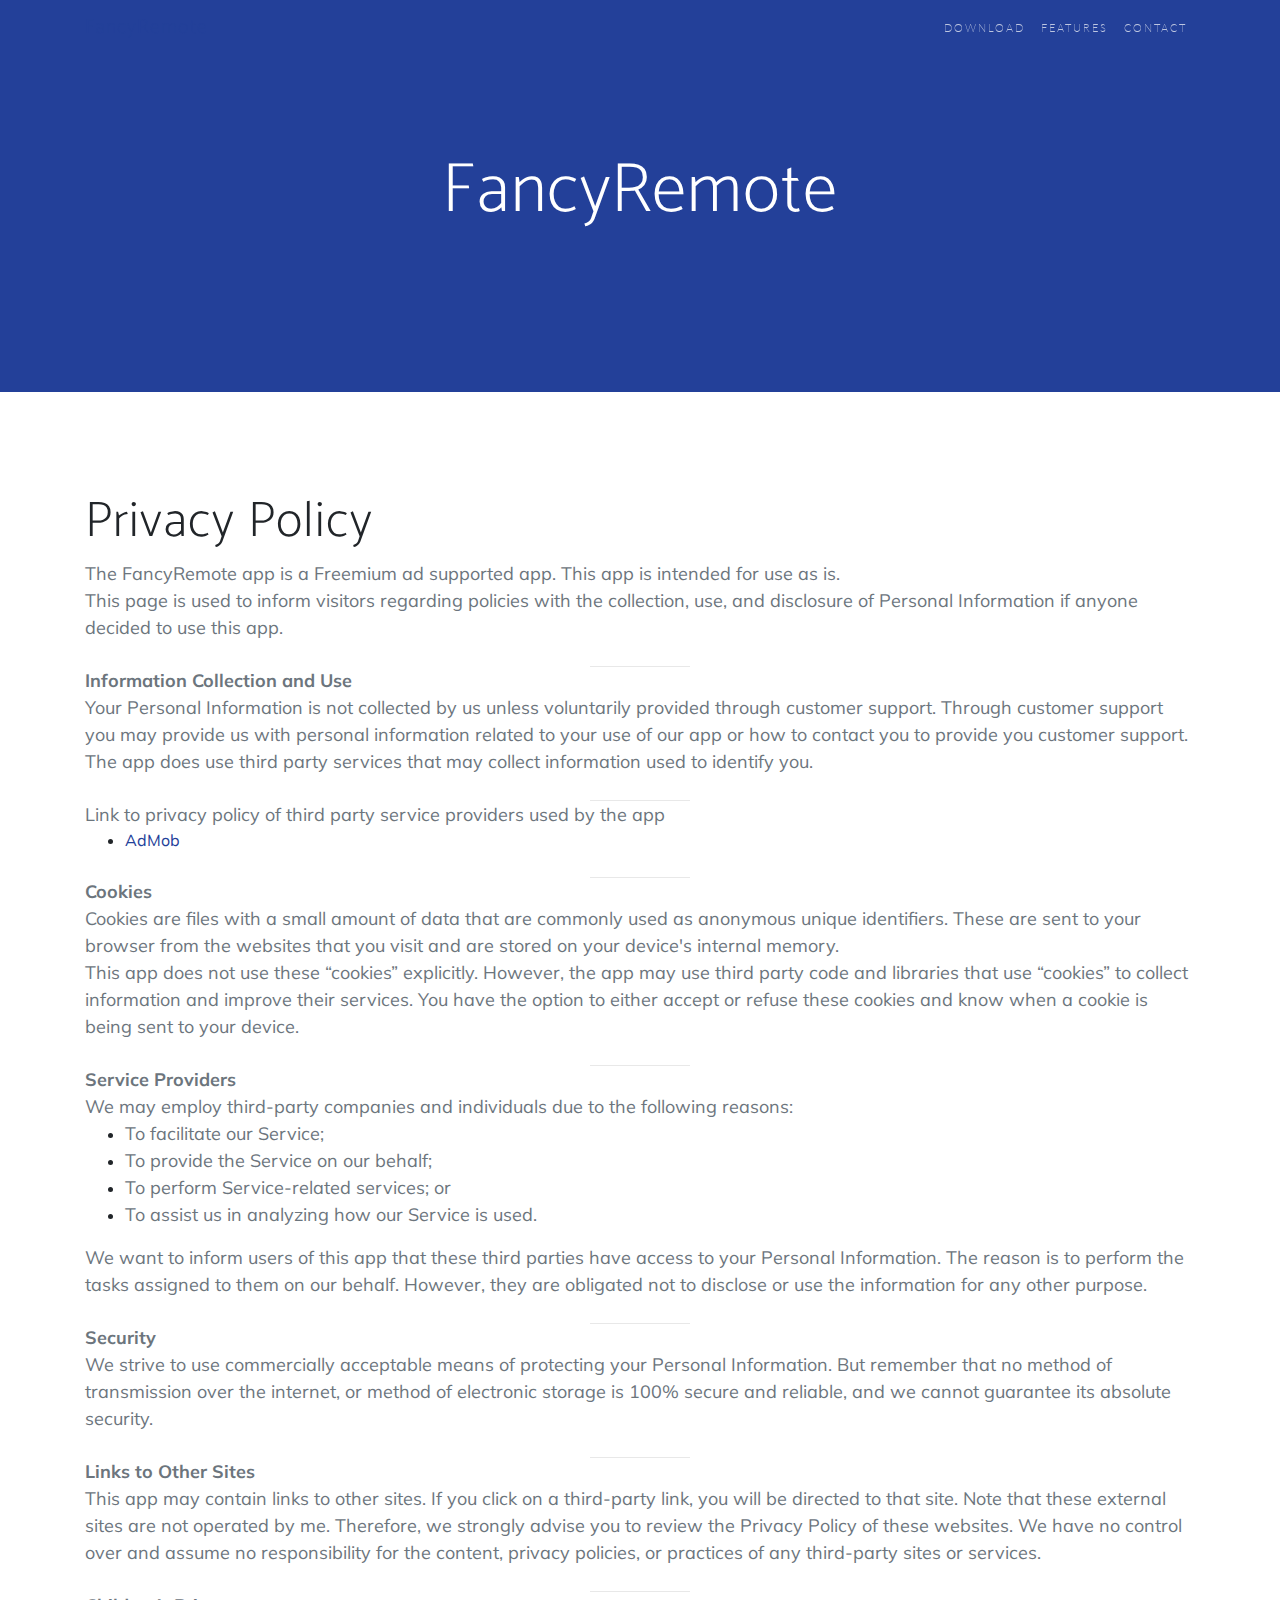
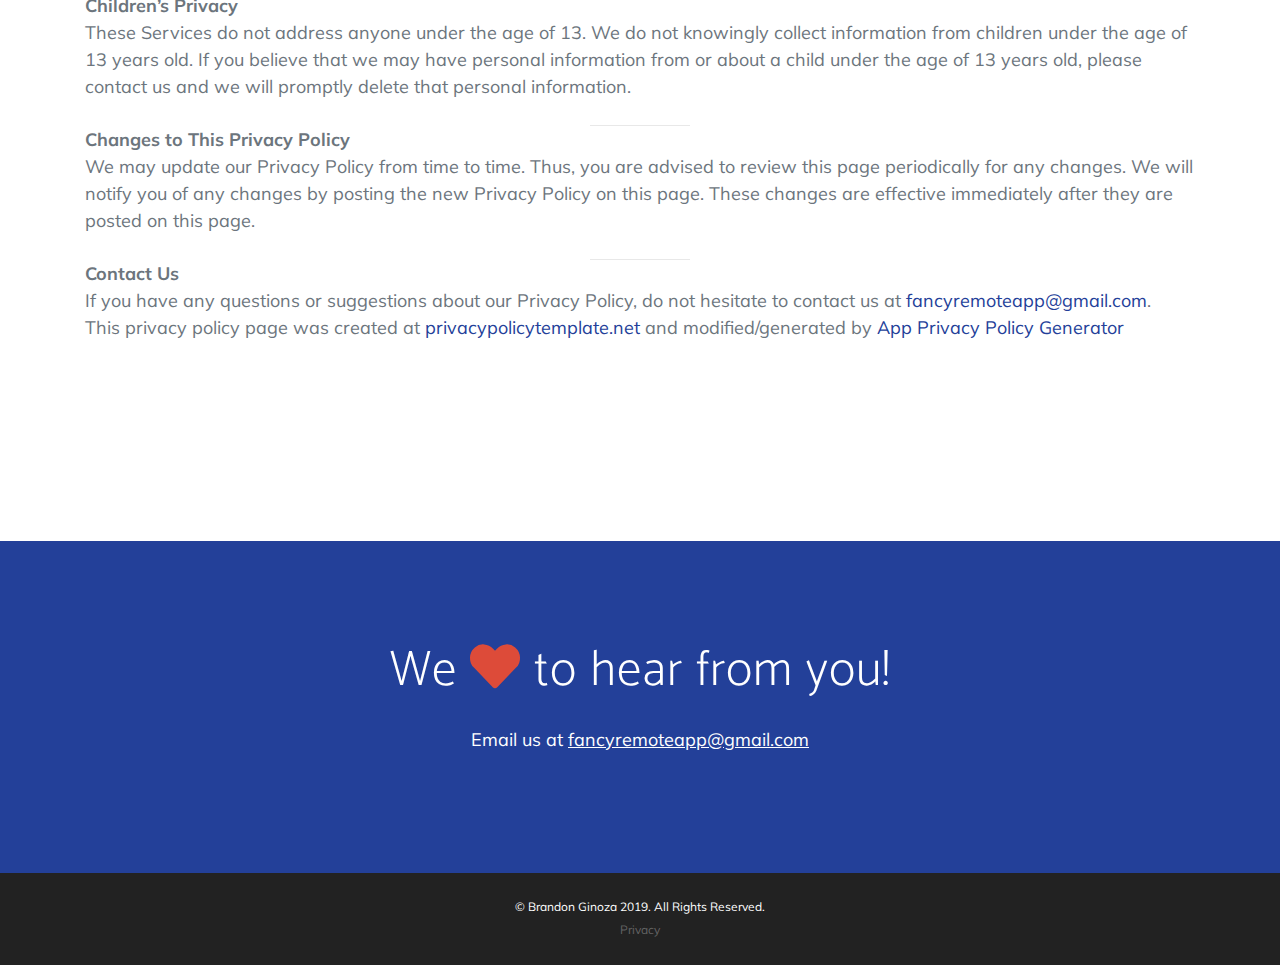
==== commit 36074c0c: "Played with navbar colors to work with the most scenarios. Made brand name dark blue. Doesn't show u" ====
--- a/privacypolicy.html
+++ b/privacypolicy.html
@@ -36,7 +36,7 @@
       <a class="navbar-brand js-scroll-trigger" href="index.html">FancyRemote</a>
       <button class="navbar-toggler navbar-toggler-right" type="button" data-toggle="collapse" data-target="#navbarResponsive" aria-controls="navbarResponsive" aria-expanded="false" aria-label="Toggle navigation">
         Menu
-        <i class="fas fa-bars"></i>
+        <i class="fas fa-bars" style="color:#234099"></i>
       </button>
       <div class="collapse navbar-collapse" id="navbarResponsive">
         <ul class="navbar-nav ml-auto">
@@ -59,7 +59,7 @@
     <div class="container">
       <div class="row">
         <div class="col-md-8 mx-auto">
-          <h2 class="section-heading">Privacy Policy</h2>
+          <h2 class="section-heading"><a href="index.html" style="color:#fff">FancyRemote</a></h2>
         </div>
       </div>
     </div>
@@ -68,6 +68,7 @@
   <section class="features" id="features">
     <div class="container">
       <div class="section-heading text-left">
+        <h2>Privacy Policy</h2>
         <p class="text-muted">The FancyRemote app is a Freemium ad supported app. This app is intended for use as is.</p>
         <p class="text-muted">This page is used to inform visitors regarding policies with the collection, use, and disclosure of Personal Information if anyone decided to use this app.</p>
         <hr>
@@ -125,7 +126,7 @@
       <h2>We
         <i class="fas fa-heart"></i>
         to hear from you!</h2>
-        <p>Email us at <u><a href="mailto:fancyremoteapp@gmail.com" style="color:#fff">fancyremoteapp@gmail.com</a></u></p>
+        <p style="color:#fff">Email us at <u><a href="mailto:fancyremoteapp@gmail.com" style="color:#fff">fancyremoteapp@gmail.com</a></u></p>
     </div>
   </section>
 
--- a/css/new-age.min.css
+++ b/css/new-age.min.css
@@ -2,4 +2,4 @@
  * Start Bootstrap - New Age v5.0.7 (https://startbootstrap.com/template-overviews/new-age)
  * Copyright 2013-2019 Start Bootstrap
  * Licensed under MIT (https://github.com/BlackrockDigital/startbootstrap-new-age/blob/master/LICENSE)
- */body,html{width:100%;height:100%}body{font-family:Muli,Helvetica,Arial,sans-serif}a{color:#234099;transition:all .35s}a:focus,a:hover{color:#234099}hr{max-width:100px;margin:25px auto 0;border-width:1px;border-color:rgba(34,34,34,.1)}hr.light{border-color:#fff}h1,h2,h3,h4,h5,h6{font-family:Catamaran,Helvetica,Arial,sans-serif;font-weight:200;letter-spacing:1px}p{font-size:18px;line-height:1.5;margin-bottom:20px}section{padding:100px 0}section h2{font-size:50px}#mainNav{border-color:rgba(34,34,34,.05);background-color:#fff;transition:all .35s;font-family:Catamaran,Helvetica,Arial,sans-serif;font-weight:200;letter-spacing:1px}#mainNav .navbar-brand{color:#fff;font-family:Catamaran,Helvetica,Arial,sans-serif;font-weight:200;letter-spacing:1px}#mainNav .navbar-brand:focus,#mainNav .navbar-brand:hover{color:#234099}#mainNav .navbar-toggler{font-size:12px;padding:8px 10px;color:#222}#mainNav .navbar-nav>li>a{font-size:11px;font-family:Lato,Helvetica,Arial,sans-serif;letter-spacing:2px;text-transform:uppercase}#mainNav .navbar-nav>li>a.active{color:#234099!important;background-color:transparent}#mainNav .navbar-nav>li>a.active:hover{background-color:transparent}#mainNav .navbar-nav>li>a,#mainNav .navbar-nav>li>a:focus{color:#222}#mainNav .navbar-nav>li>a:focus:hover,#mainNav .navbar-nav>li>a:hover{color:#234099}@media (min-width:992px){#mainNav{border-color:transparent;background-color:transparent}#mainNav .navbar-brand{color:fade(white,70%)}#mainNav .navbar-brand:focus,#mainNav .navbar-brand:hover{color:#fff}#mainNav .navbar-nav>li>a,#mainNav .navbar-nav>li>a:focus{color:rgba(255,255,255,.7)}#mainNav .navbar-nav>li>a:focus:hover,#mainNav .navbar-nav>li>a:hover{color:#fff}#mainNav.navbar-shrink{border-color:rgba(34,34,34,.1);background-color:#fff}#mainNav.navbar-shrink .navbar-brand{color:#222}#mainNav.navbar-shrink .navbar-brand:focus,#mainNav.navbar-shrink .navbar-brand:hover{color:#234099}#mainNav.navbar-shrink .navbar-nav>li>a,#mainNav.navbar-shrink .navbar-nav>li>a:focus{color:#222}#mainNav.navbar-shrink .navbar-nav>li>a:focus:hover,#mainNav.navbar-shrink .navbar-nav>li>a:hover{color:#234099}}header.masthead{position:relative;width:100%;padding-top:150px;padding-bottom:100px;color:#fff;background:url(../img/bg-pattern.png),#7b4397;background:url(../img/bg-pattern.png),linear-gradient(to left,#0d78f2,#0df2c8)}header.masthead .header-content{max-width:500px;margin-bottom:100px;text-align:center}header.masthead .header-content h1{font-size:30px}header.masthead .device-container{max-width:325px;margin-right:auto;margin-left:auto}header.masthead .device-container .screen img{border-radius:3px}@media (min-width:992px){header.masthead{height:100vh;min-height:775px;padding-top:0;padding-bottom:0}header.masthead .header-content{margin-bottom:0;text-align:left}header.masthead .header-content h1{font-size:50px}header.masthead .device-container{max-width:325px}}section.download{position:relative;padding:150px 0}section.download h2{font-size:50px;margin-top:0}section.download .badges .badge-link{display:block;margin-bottom:25px}section.download .badges .badge-link:last-child{margin-bottom:0}section.download .badges .badge-link img{height:60px}@media (min-width:768px){section.download .badges .badge-link{display:inline-block;margin-bottom:0}}@media (min-width:768px){section.download h2{font-size:70px;color:#fff} p{color:#fff}}section.features .section-heading{margin-bottom:100px}section.features .section-heading h2{margin-top:0}section.features .section-heading p{margin-bottom:0}section.features .device-container,section.features .feature-item{max-width:325px;margin:0 auto}section.features .device-container{margin-bottom:100px}@media (min-width:992px){section.features .device-container{margin-bottom:0}}section.features .feature-item{padding-top:50px;padding-bottom:50px;text-align:center}section.features .feature-item h3{font-size:30px}section.features .feature-item i{font-size:80px;display:block;margin-bottom:15px;background:linear-gradient(to left,#0d78f2,#0df2c8);-webkit-background-clip:text;-webkit-text-fill-color:transparent}section.cta{position:relative;padding:250px 0;background-image:url(../img/bg-cta.jpg);background-position:center;background-size:cover}section.cta .cta-content{position:relative;z-index:1}section.cta .cta-content h2{font-size:50px;max-width:450px;margin-top:0;margin-bottom:25px;color:#fff}@media (min-width:768px){section.cta .cta-content h2{font-size:80px}}section.cta .overlay{position:absolute;top:0;left:0;width:100%;height:100%;background-color:rgba(0,0,0,.5)}section.contact{text-align:center}section.contact h2{margin-top:0;margin-bottom:25px}section.contact h2{color:#fff} i{color:#dd4b39}section.contact ul.list-social{margin-bottom:0}section.contact ul.list-social li a{font-size:40px;line-height:80px;display:block;width:80px;height:80px;color:#fff;border-radius:100%}section.contact ul.list-social li.social-twitter a{background-color:#1da1f2}section.contact ul.list-social li.social-twitter a:hover{background-color:#0d95e8}section.contact ul.list-social li.social-facebook a{background-color:#3b5998}section.contact ul.list-social li.social-facebook a:hover{background-color:#344e86}section.contact ul.list-social li.social-google-plus a{background-color:#234099}section.contact ul.list-social li.social-google-plus a:hover{background-color:#d73925}footer{padding:25px 0;text-align:center;color:rgba(255,255,255,.3);background-color:#222}footer p{font-size:12px;margin:0}footer ul{margin-bottom:0}footer ul li a{font-size:12px;color:rgba(255,255,255,.3)}footer ul li a.active,footer ul li a:active,footer ul li a:focus,footer ul li a:hover{text-decoration:none}.bg-primary{background:#234099;background:linear-gradient(#234099,#234099)}.text-primary{color:#fff}.no-gutter>[class*=col-]{padding-right:0;padding-left:0}.btn-outline{color:#fff;border:1px solid;border-color:#fff}.btn-outline.active,.btn-outline:active,.btn-outline:focus,.btn-outline:hover{color:#fff;border-color:#234099;background-color:#234099}.btn{border-radius:300px;font-family:Lato,Helvetica,Arial,sans-serif;letter-spacing:2px;text-transform:uppercase}.btn-xl{font-size:11px;padding:15px 45px}+ */body,html{width:100%;height:100%}body{font-family:Muli,Helvetica,Arial,sans-serif}a{color:#234099;transition:all .35s}a:focus,a:hover{color:#234099}hr{max-width:100px;margin:25px auto 0;border-width:1px;border-color:rgba(34,34,34,.1)}hr.light{border-color:#fff}h1,h2,h3,h4,h5,h6{font-family:Catamaran,Helvetica,Arial,sans-serif;font-weight:200;letter-spacing:1px}p{font-size:18px;line-height:1.5;margin-bottom:20px}section{padding:100px 0}section h2{font-size:50px}#mainNav{border-color:rgba(34,34,34,.05);background-color:#fff;transition:all .35s;font-family:Catamaran,Helvetica,Arial,sans-serif;font-weight:200;letter-spacing:1px}#mainNav .navbar-brand{color:#234099;font-family:Catamaran,Helvetica,Arial,sans-serif;font-weight:200;letter-spacing:1px}#mainNav .navbar-brand:focus,#mainNav .navbar-brand:hover{color:#234099}#mainNav .navbar-toggler{font-size:12px;padding:8px 10px;color:#222}#mainNav .navbar-nav>li>a{font-size:11px;font-family:Lato,Helvetica,Arial,sans-serif;letter-spacing:2px;text-transform:uppercase}#mainNav .navbar-nav>li>a.active{color:#234099!important;background-color:transparent}#mainNav .navbar-nav>li>a.active:hover{background-color:transparent}#mainNav .navbar-nav>li>a,#mainNav .navbar-nav>li>a:focus{color:#222}#mainNav .navbar-nav>li>a:focus:hover,#mainNav .navbar-nav>li>a:hover{color:#234099}@media (min-width:992px){#mainNav{border-color:transparent;background-color:transparent}#mainNav .navbar-brand{color:fade(white,70%)}#mainNav .navbar-brand:focus,#mainNav .navbar-brand:hover{color:#fff}#mainNav .navbar-nav>li>a,#mainNav .navbar-nav>li>a:focus{color:rgba(255,255,255,.7)}#mainNav .navbar-nav>li>a:focus:hover,#mainNav .navbar-nav>li>a:hover{color:#fff}#mainNav.navbar-shrink{border-color:rgba(34,34,34,.1);background-color:#fff}#mainNav.navbar-shrink .navbar-brand{color:#222}#mainNav.navbar-shrink .navbar-brand:focus,#mainNav.navbar-shrink .navbar-brand:hover{color:#234099}#mainNav.navbar-shrink .navbar-nav>li>a,#mainNav.navbar-shrink .navbar-nav>li>a:focus{color:#222}#mainNav.navbar-shrink .navbar-nav>li>a:focus:hover,#mainNav.navbar-shrink .navbar-nav>li>a:hover{color:#234099}}header.masthead{position:relative;width:100%;padding-top:150px;padding-bottom:100px;color:#fff;background:url(../img/bg-pattern.png),#7b4397;background:url(../img/bg-pattern.png),linear-gradient(to left,#0d78f2,#0df2c8)}header.masthead .header-content{max-width:500px;margin-bottom:100px;text-align:center}header.masthead .header-content h1{font-size:30px}header.masthead .device-container{max-width:325px;margin-right:auto;margin-left:auto}header.masthead .device-container .screen img{border-radius:3px}@media (min-width:992px){header.masthead{height:100vh;min-height:775px;padding-top:0;padding-bottom:0}header.masthead .header-content{margin-bottom:0;text-align:left}header.masthead .header-content h1{font-size:50px}header.masthead .device-container{max-width:325px}}section.download{position:relative;padding:150px 0}section.download h2{font-size:50px;margin-top:0}section.download .badges .badge-link{display:block;margin-bottom:25px}section.download .badges .badge-link:last-child{margin-bottom:0}section.download .badges .badge-link img{height:60px}@media (min-width:768px){section.download .badges .badge-link{display:inline-block;margin-bottom:0}}@media (min-width:768px){section.download h2{font-size:70px;color:#fff} p{color:#fff}}section.features .section-heading{margin-bottom:100px}section.features .section-heading h2{margin-top:0}section.features .section-heading p{margin-bottom:0}section.features .device-container,section.features .feature-item{max-width:325px;margin:0 auto}section.features .device-container{margin-bottom:100px}@media (min-width:992px){section.features .device-container{margin-bottom:0}}section.features .feature-item{padding-top:50px;padding-bottom:50px;text-align:center}section.features .feature-item h3{font-size:30px}section.features .feature-item i{font-size:80px;display:block;margin-bottom:15px;background:linear-gradient(to left,#0d78f2,#0df2c8);-webkit-background-clip:text;-webkit-text-fill-color:transparent}section.cta{position:relative;padding:250px 0;background-image:url(../img/bg-cta.jpg);background-position:center;background-size:cover}section.cta .cta-content{position:relative;z-index:1}section.cta .cta-content h2{font-size:50px;max-width:450px;margin-top:0;margin-bottom:25px;color:#fff}@media (min-width:768px){section.cta .cta-content h2{font-size:80px}}section.cta .overlay{position:absolute;top:0;left:0;width:100%;height:100%;background-color:rgba(0,0,0,.5)}section.contact{text-align:center}section.contact h2{margin-top:0;margin-bottom:25px}section.contact h2{color:#fff} i{color:#dd4b39}section.contact ul.list-social{margin-bottom:0}section.contact ul.list-social li a{font-size:40px;line-height:80px;display:block;width:80px;height:80px;color:#fff;border-radius:100%}section.contact ul.list-social li.social-twitter a{background-color:#1da1f2}section.contact ul.list-social li.social-twitter a:hover{background-color:#0d95e8}section.contact ul.list-social li.social-facebook a{background-color:#3b5998}section.contact ul.list-social li.social-facebook a:hover{background-color:#344e86}section.contact ul.list-social li.social-google-plus a{background-color:#234099}section.contact ul.list-social li.social-google-plus a:hover{background-color:#d73925}footer{padding:25px 0;text-align:center;color:rgba(255,255,255,.3);background-color:#222}footer p{font-size:12px;margin:0}footer ul{margin-bottom:0}footer ul li a{font-size:12px;color:rgba(255,255,255,.3)}footer ul li a.active,footer ul li a:active,footer ul li a:focus,footer ul li a:hover{text-decoration:none}.bg-primary{background:#234099;background:linear-gradient(#234099,#234099)}.text-primary{color:#fff}.no-gutter>[class*=col-]{padding-right:0;padding-left:0}.btn-outline{color:#fff;border:1px solid;border-color:#fff}.btn-outline.active,.btn-outline:active,.btn-outline:focus,.btn-outline:hover{color:#fff;border-color:#234099;background-color:#234099}.btn{border-radius:300px;font-family:Lato,Helvetica,Arial,sans-serif;letter-spacing:2px;text-transform:uppercase}.btn-xl{font-size:11px;padding:15px 45px}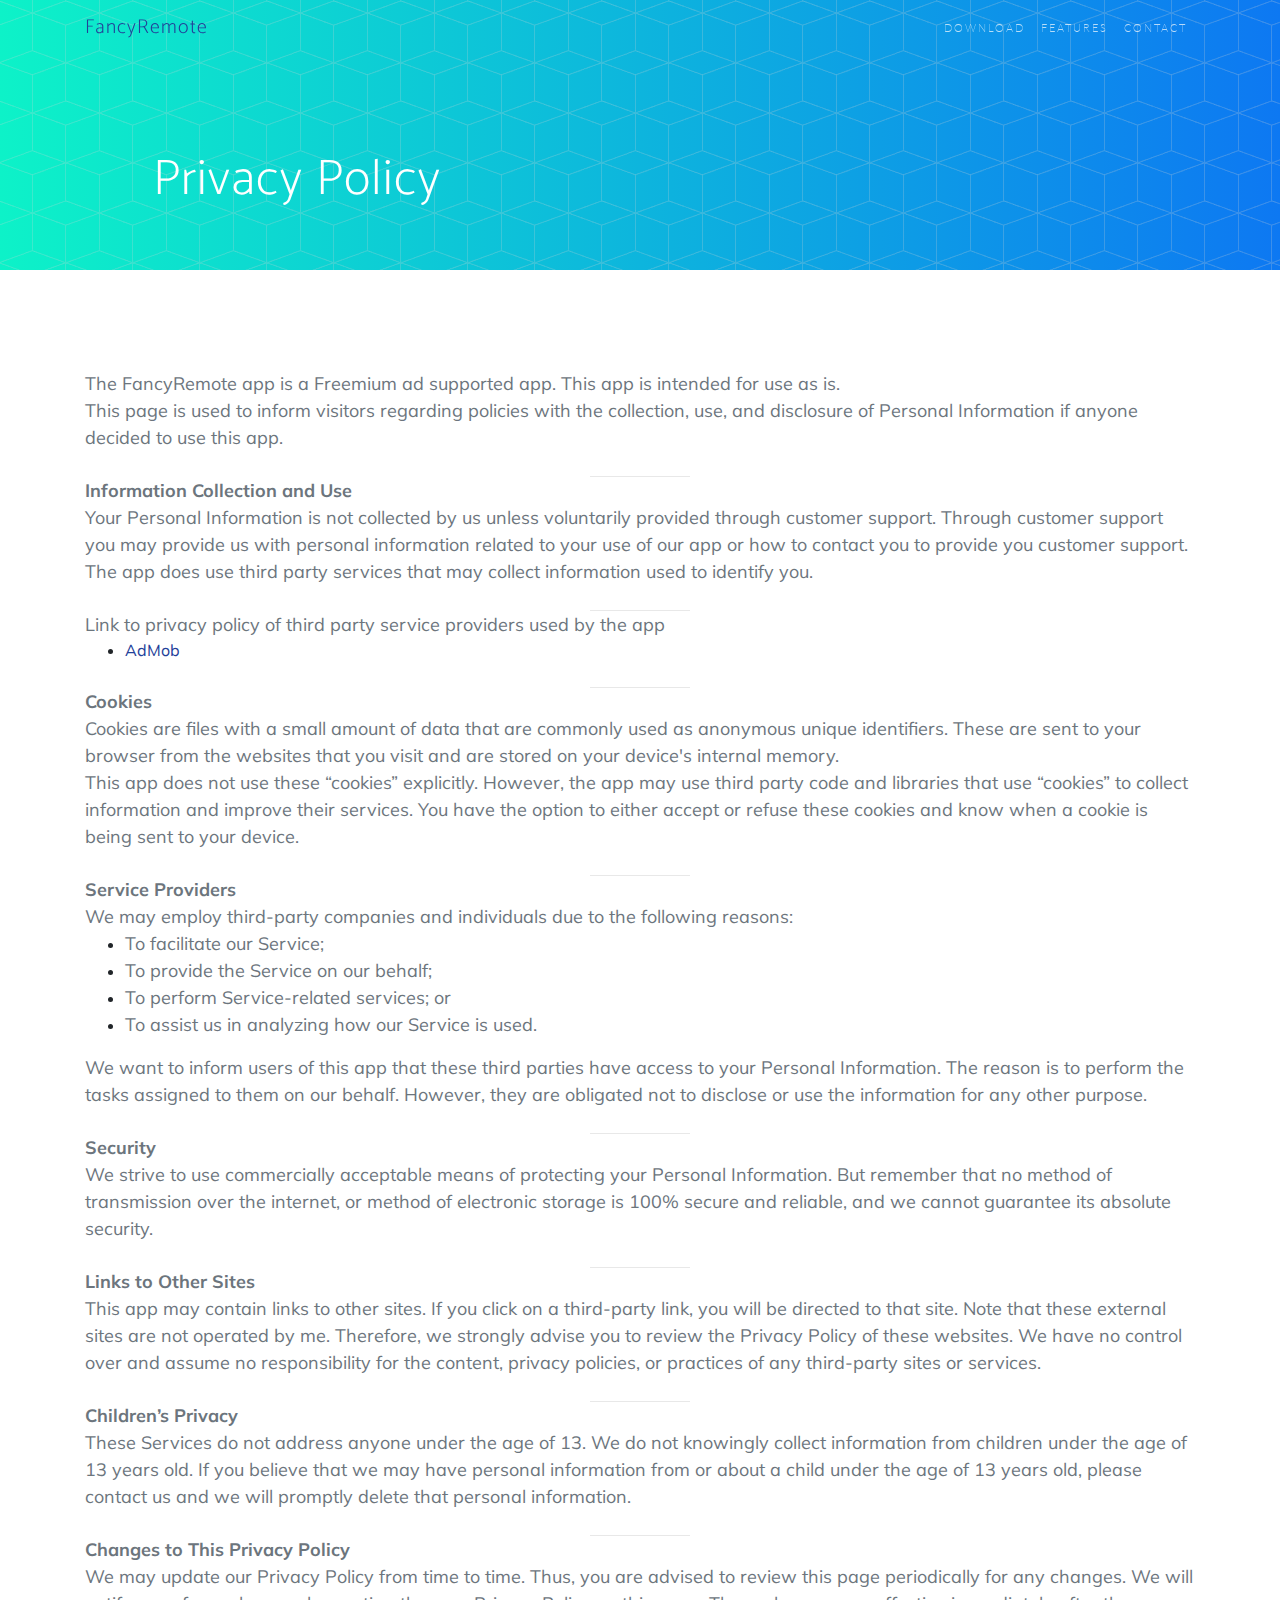
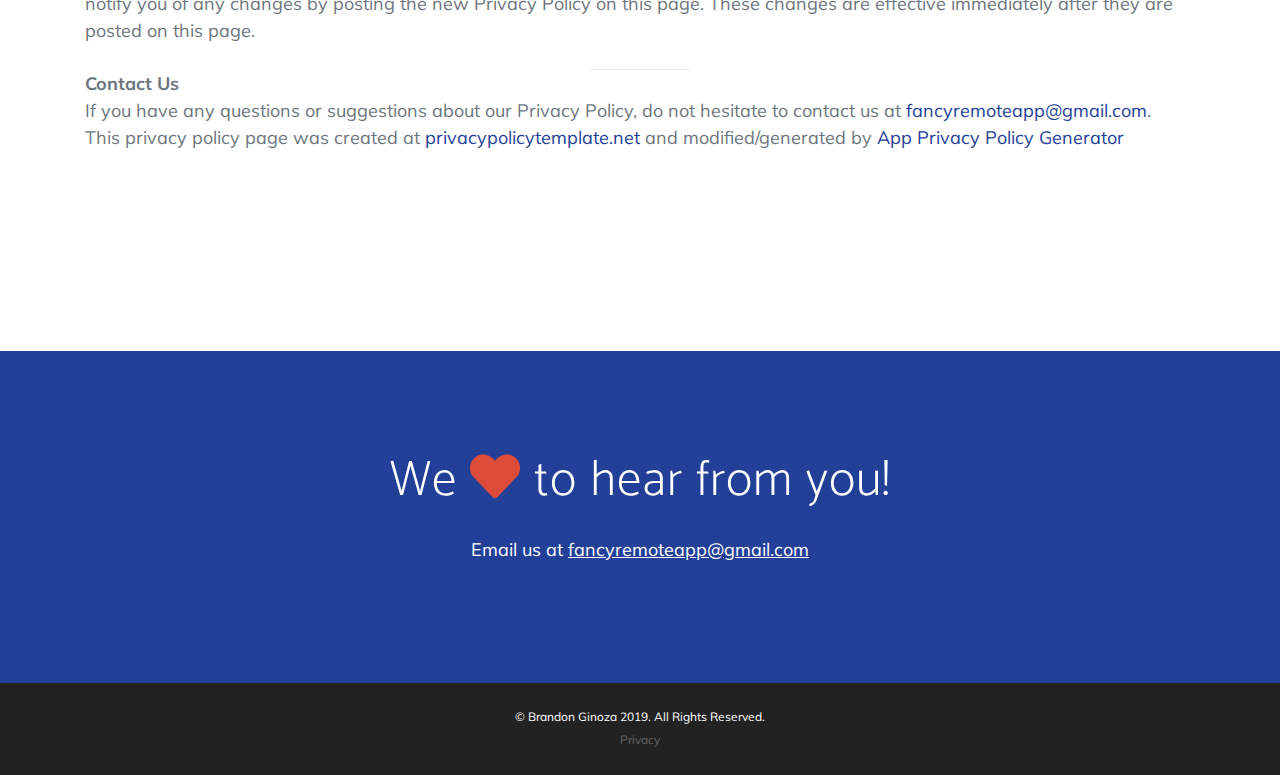
==== commit 7989dd0b: "Created new css block for privacy policy header. Matches masterheader, but removes the iPhone image " ====
--- a/privacypolicy.html
+++ b/privacypolicy.html
@@ -54,21 +54,33 @@
     </div>
   </nav>
 
+  <header class="policyhead">
+    <div class="container h-100">
+      <div class="row h-100">
+        <div class="col-lg-7 my-auto">
+          <div class="header-content mx-auto">
+            <h1 class="mb-5">Privacy Policy</h1>
+          </div>
+        </div>
+        </div>
+      </div>
+  </header>
     
+<!--
   <section class="download bg-primary text-center" id="download">
     <div class="container">
       <div class="row">
         <div class="col-md-8 mx-auto">
-          <h2 class="section-heading"><a href="index.html" style="color:#fff">FancyRemote</a></h2>
+          <h2 class="section-heading">Privacy Policy</h2>
         </div>
       </div>
     </div>
   </section>
+-->
 
   <section class="features" id="features">
     <div class="container">
       <div class="section-heading text-left">
-        <h2>Privacy Policy</h2>
         <p class="text-muted">The FancyRemote app is a Freemium ad supported app. This app is intended for use as is.</p>
         <p class="text-muted">This page is used to inform visitors regarding policies with the collection, use, and disclosure of Personal Information if anyone decided to use this app.</p>
         <hr>
--- a/css/new-age.min.css
+++ b/css/new-age.min.css
@@ -2,4 +2,4 @@
  * Start Bootstrap - New Age v5.0.7 (https://startbootstrap.com/template-overviews/new-age)
  * Copyright 2013-2019 Start Bootstrap
  * Licensed under MIT (https://github.com/BlackrockDigital/startbootstrap-new-age/blob/master/LICENSE)
- */body,html{width:100%;height:100%}body{font-family:Muli,Helvetica,Arial,sans-serif}a{color:#234099;transition:all .35s}a:focus,a:hover{color:#234099}hr{max-width:100px;margin:25px auto 0;border-width:1px;border-color:rgba(34,34,34,.1)}hr.light{border-color:#fff}h1,h2,h3,h4,h5,h6{font-family:Catamaran,Helvetica,Arial,sans-serif;font-weight:200;letter-spacing:1px}p{font-size:18px;line-height:1.5;margin-bottom:20px}section{padding:100px 0}section h2{font-size:50px}#mainNav{border-color:rgba(34,34,34,.05);background-color:#fff;transition:all .35s;font-family:Catamaran,Helvetica,Arial,sans-serif;font-weight:200;letter-spacing:1px}#mainNav .navbar-brand{color:#234099;font-family:Catamaran,Helvetica,Arial,sans-serif;font-weight:200;letter-spacing:1px}#mainNav .navbar-brand:focus,#mainNav .navbar-brand:hover{color:#234099}#mainNav .navbar-toggler{font-size:12px;padding:8px 10px;color:#222}#mainNav .navbar-nav>li>a{font-size:11px;font-family:Lato,Helvetica,Arial,sans-serif;letter-spacing:2px;text-transform:uppercase}#mainNav .navbar-nav>li>a.active{color:#234099!important;background-color:transparent}#mainNav .navbar-nav>li>a.active:hover{background-color:transparent}#mainNav .navbar-nav>li>a,#mainNav .navbar-nav>li>a:focus{color:#222}#mainNav .navbar-nav>li>a:focus:hover,#mainNav .navbar-nav>li>a:hover{color:#234099}@media (min-width:992px){#mainNav{border-color:transparent;background-color:transparent}#mainNav .navbar-brand{color:fade(white,70%)}#mainNav .navbar-brand:focus,#mainNav .navbar-brand:hover{color:#fff}#mainNav .navbar-nav>li>a,#mainNav .navbar-nav>li>a:focus{color:rgba(255,255,255,.7)}#mainNav .navbar-nav>li>a:focus:hover,#mainNav .navbar-nav>li>a:hover{color:#fff}#mainNav.navbar-shrink{border-color:rgba(34,34,34,.1);background-color:#fff}#mainNav.navbar-shrink .navbar-brand{color:#222}#mainNav.navbar-shrink .navbar-brand:focus,#mainNav.navbar-shrink .navbar-brand:hover{color:#234099}#mainNav.navbar-shrink .navbar-nav>li>a,#mainNav.navbar-shrink .navbar-nav>li>a:focus{color:#222}#mainNav.navbar-shrink .navbar-nav>li>a:focus:hover,#mainNav.navbar-shrink .navbar-nav>li>a:hover{color:#234099}}header.masthead{position:relative;width:100%;padding-top:150px;padding-bottom:100px;color:#fff;background:url(../img/bg-pattern.png),#7b4397;background:url(../img/bg-pattern.png),linear-gradient(to left,#0d78f2,#0df2c8)}header.masthead .header-content{max-width:500px;margin-bottom:100px;text-align:center}header.masthead .header-content h1{font-size:30px}header.masthead .device-container{max-width:325px;margin-right:auto;margin-left:auto}header.masthead .device-container .screen img{border-radius:3px}@media (min-width:992px){header.masthead{height:100vh;min-height:775px;padding-top:0;padding-bottom:0}header.masthead .header-content{margin-bottom:0;text-align:left}header.masthead .header-content h1{font-size:50px}header.masthead .device-container{max-width:325px}}section.download{position:relative;padding:150px 0}section.download h2{font-size:50px;margin-top:0}section.download .badges .badge-link{display:block;margin-bottom:25px}section.download .badges .badge-link:last-child{margin-bottom:0}section.download .badges .badge-link img{height:60px}@media (min-width:768px){section.download .badges .badge-link{display:inline-block;margin-bottom:0}}@media (min-width:768px){section.download h2{font-size:70px;color:#fff} p{color:#fff}}section.features .section-heading{margin-bottom:100px}section.features .section-heading h2{margin-top:0}section.features .section-heading p{margin-bottom:0}section.features .device-container,section.features .feature-item{max-width:325px;margin:0 auto}section.features .device-container{margin-bottom:100px}@media (min-width:992px){section.features .device-container{margin-bottom:0}}section.features .feature-item{padding-top:50px;padding-bottom:50px;text-align:center}section.features .feature-item h3{font-size:30px}section.features .feature-item i{font-size:80px;display:block;margin-bottom:15px;background:linear-gradient(to left,#0d78f2,#0df2c8);-webkit-background-clip:text;-webkit-text-fill-color:transparent}section.cta{position:relative;padding:250px 0;background-image:url(../img/bg-cta.jpg);background-position:center;background-size:cover}section.cta .cta-content{position:relative;z-index:1}section.cta .cta-content h2{font-size:50px;max-width:450px;margin-top:0;margin-bottom:25px;color:#fff}@media (min-width:768px){section.cta .cta-content h2{font-size:80px}}section.cta .overlay{position:absolute;top:0;left:0;width:100%;height:100%;background-color:rgba(0,0,0,.5)}section.contact{text-align:center}section.contact h2{margin-top:0;margin-bottom:25px}section.contact h2{color:#fff} i{color:#dd4b39}section.contact ul.list-social{margin-bottom:0}section.contact ul.list-social li a{font-size:40px;line-height:80px;display:block;width:80px;height:80px;color:#fff;border-radius:100%}section.contact ul.list-social li.social-twitter a{background-color:#1da1f2}section.contact ul.list-social li.social-twitter a:hover{background-color:#0d95e8}section.contact ul.list-social li.social-facebook a{background-color:#3b5998}section.contact ul.list-social li.social-facebook a:hover{background-color:#344e86}section.contact ul.list-social li.social-google-plus a{background-color:#234099}section.contact ul.list-social li.social-google-plus a:hover{background-color:#d73925}footer{padding:25px 0;text-align:center;color:rgba(255,255,255,.3);background-color:#222}footer p{font-size:12px;margin:0}footer ul{margin-bottom:0}footer ul li a{font-size:12px;color:rgba(255,255,255,.3)}footer ul li a.active,footer ul li a:active,footer ul li a:focus,footer ul li a:hover{text-decoration:none}.bg-primary{background:#234099;background:linear-gradient(#234099,#234099)}.text-primary{color:#fff}.no-gutter>[class*=col-]{padding-right:0;padding-left:0}.btn-outline{color:#fff;border:1px solid;border-color:#fff}.btn-outline.active,.btn-outline:active,.btn-outline:focus,.btn-outline:hover{color:#fff;border-color:#234099;background-color:#234099}.btn{border-radius:300px;font-family:Lato,Helvetica,Arial,sans-serif;letter-spacing:2px;text-transform:uppercase}.btn-xl{font-size:11px;padding:15px 45px}+ */body,html{width:100%;height:100%}body{font-family:Muli,Helvetica,Arial,sans-serif}a{color:#234099;transition:all .35s}a:focus,a:hover{color:#234099}hr{max-width:100px;margin:25px auto 0;border-width:1px;border-color:rgba(34,34,34,.1)}hr.light{border-color:#fff}h1,h2,h3,h4,h5,h6{font-family:Catamaran,Helvetica,Arial,sans-serif;font-weight:200;letter-spacing:1px}p{font-size:18px;line-height:1.5;margin-bottom:20px}section{padding:100px 0}section h2{font-size:50px}#mainNav{border-color:rgba(34,34,34,.05);background-color:#fff;transition:all .35s;font-family:Catamaran,Helvetica,Arial,sans-serif;font-weight:200;letter-spacing:1px}#mainNav .navbar-brand{color:#234099;font-family:Catamaran,Helvetica,Arial,sans-serif;font-weight:200;letter-spacing:1px}#mainNav .navbar-brand:focus,#mainNav .navbar-brand:hover{color:#234099}#mainNav .navbar-toggler{font-size:12px;padding:8px 10px;color:#222}#mainNav .navbar-nav>li>a{font-size:11px;font-family:Lato,Helvetica,Arial,sans-serif;letter-spacing:2px;text-transform:uppercase}#mainNav .navbar-nav>li>a.active{color:#234099!important;background-color:transparent}#mainNav .navbar-nav>li>a.active:hover{background-color:transparent}#mainNav .navbar-nav>li>a,#mainNav .navbar-nav>li>a:focus{color:#222}#mainNav .navbar-nav>li>a:focus:hover,#mainNav .navbar-nav>li>a:hover{color:#234099}@media (min-width:992px){#mainNav{border-color:transparent;background-color:transparent}#mainNav .navbar-brand{color:fade(white,70%)}#mainNav .navbar-brand:focus,#mainNav .navbar-brand:hover{color:#fff}#mainNav .navbar-nav>li>a,#mainNav .navbar-nav>li>a:focus{color:rgba(255,255,255,.7)}#mainNav .navbar-nav>li>a:focus:hover,#mainNav .navbar-nav>li>a:hover{color:#fff}#mainNav.navbar-shrink{border-color:rgba(34,34,34,.1);background-color:#fff}#mainNav.navbar-shrink .navbar-brand{color:#222}#mainNav.navbar-shrink .navbar-brand:focus,#mainNav.navbar-shrink .navbar-brand:hover{color:#234099}#mainNav.navbar-shrink .navbar-nav>li>a,#mainNav.navbar-shrink .navbar-nav>li>a:focus{color:#222}#mainNav.navbar-shrink .navbar-nav>li>a:focus:hover,#mainNav.navbar-shrink .navbar-nav>li>a:hover{color:#234099}}header.masthead{position:relative;width:100%;padding-top:150px;padding-bottom:100px;color:#fff;background:url(../img/bg-pattern.png),#7b4397;background:url(../img/bg-pattern.png),linear-gradient(to left,#0d78f2,#0df2c8)}header.masthead .header-content{max-width:500px;margin-bottom:100px;text-align:center}header.masthead .header-content h1{font-size:30px}header.masthead .device-container{max-width:325px;margin-right:auto;margin-left:auto}header.masthead .device-container .screen img{border-radius:3px}@media (min-width:992px){header.masthead{height:100vh;min-height:775px;padding-top:0;padding-bottom:0}header.masthead .header-content{margin-bottom:0;text-align:left}header.masthead .header-content h1{font-size:50px}header.masthead .device-container{max-width:325px}}header.policyhead{position:relative;width:100%;padding-top:150px;padding-bottom:100px;color:#fff;background:url(../img/bg-pattern.png),#7b4397;background:url(../img/bg-pattern.png),linear-gradient(to left,#0d78f2,#0df2c8)}header.policyhead .header-content{max-width:500px;margin-bottom:100px;text-align:center}header.policyhead .header-content h1{font-size:55px}header.policyhead .device-container{max-width:325px;margin-right:auto;margin-left:auto}header.policyhead .device-container .screen img{border-radius:3px}@media (min-width:992px){header.policyhead{height:30vh;min-height:75px;padding-top:1;padding-bottom:1}header.policyhead .header-content{margin-bottom:0;text-align:left}header.policyhead .header-content h1{font-size:50px}header.policyhead .device-container{max-width:325px}}section.download{position:relative;padding:150px 0}section.download h2{font-size:50px;margin-top:0}section.download .badges .badge-link{display:block;margin-bottom:25px}section.download .badges .badge-link:last-child{margin-bottom:0}section.download .badges .badge-link img{height:60px}@media (min-width:768px){section.download .badges .badge-link{display:inline-block;margin-bottom:0}}@media (min-width:768px){section.download h2{font-size:70px;color:#fff} p{color:#fff}}section.features .section-heading{margin-bottom:100px}section.features .section-heading h2{margin-top:0}section.features .section-heading p{margin-bottom:0}section.features .device-container,section.features .feature-item{max-width:325px;margin:0 auto}section.features .device-container{margin-bottom:100px}@media (min-width:992px){section.features .device-container{margin-bottom:0}}section.features .feature-item{padding-top:50px;padding-bottom:50px;text-align:center}section.features .feature-item h3{font-size:30px}section.features .feature-item i{font-size:80px;display:block;margin-bottom:15px;background:linear-gradient(to left,#0d78f2,#0df2c8);-webkit-background-clip:text;-webkit-text-fill-color:transparent}section.cta{position:relative;padding:250px 0;background-image:url(../img/bg-cta.jpg);background-position:center;background-size:cover}section.cta .cta-content{position:relative;z-index:1}section.cta .cta-content h2{font-size:50px;max-width:450px;margin-top:0;margin-bottom:25px;color:#fff}@media (min-width:768px){section.cta .cta-content h2{font-size:80px}}section.cta .overlay{position:absolute;top:0;left:0;width:100%;height:100%;background-color:rgba(0,0,0,.5)}section.contact{text-align:center}section.contact h2{margin-top:0;margin-bottom:25px}section.contact h2{color:#fff} i{color:#dd4b39}section.contact ul.list-social{margin-bottom:0}section.contact ul.list-social li a{font-size:40px;line-height:80px;display:block;width:80px;height:80px;color:#fff;border-radius:100%}section.contact ul.list-social li.social-twitter a{background-color:#1da1f2}section.contact ul.list-social li.social-twitter a:hover{background-color:#0d95e8}section.contact ul.list-social li.social-facebook a{background-color:#3b5998}section.contact ul.list-social li.social-facebook a:hover{background-color:#344e86}section.contact ul.list-social li.social-google-plus a{background-color:#234099}section.contact ul.list-social li.social-google-plus a:hover{background-color:#d73925}footer{padding:25px 0;text-align:center;color:rgba(255,255,255,.3);background-color:#222}footer p{font-size:12px;margin:0}footer ul{margin-bottom:0}footer ul li a{font-size:12px;color:rgba(255,255,255,.3)}footer ul li a.active,footer ul li a:active,footer ul li a:focus,footer ul li a:hover{text-decoration:none}.bg-primary{background:#234099;background:linear-gradient(#234099,#234099)}.text-primary{color:#fff}.no-gutter>[class*=col-]{padding-right:0;padding-left:0}.btn-outline{color:#fff;border:1px solid;border-color:#fff}.btn-outline.active,.btn-outline:active,.btn-outline:focus,.btn-outline:hover{color:#fff;border-color:#234099;background-color:#234099}.btn{border-radius:300px;font-family:Lato,Helvetica,Arial,sans-serif;letter-spacing:2px;text-transform:uppercase}.btn-xl{font-size:11px;padding:15px 45px}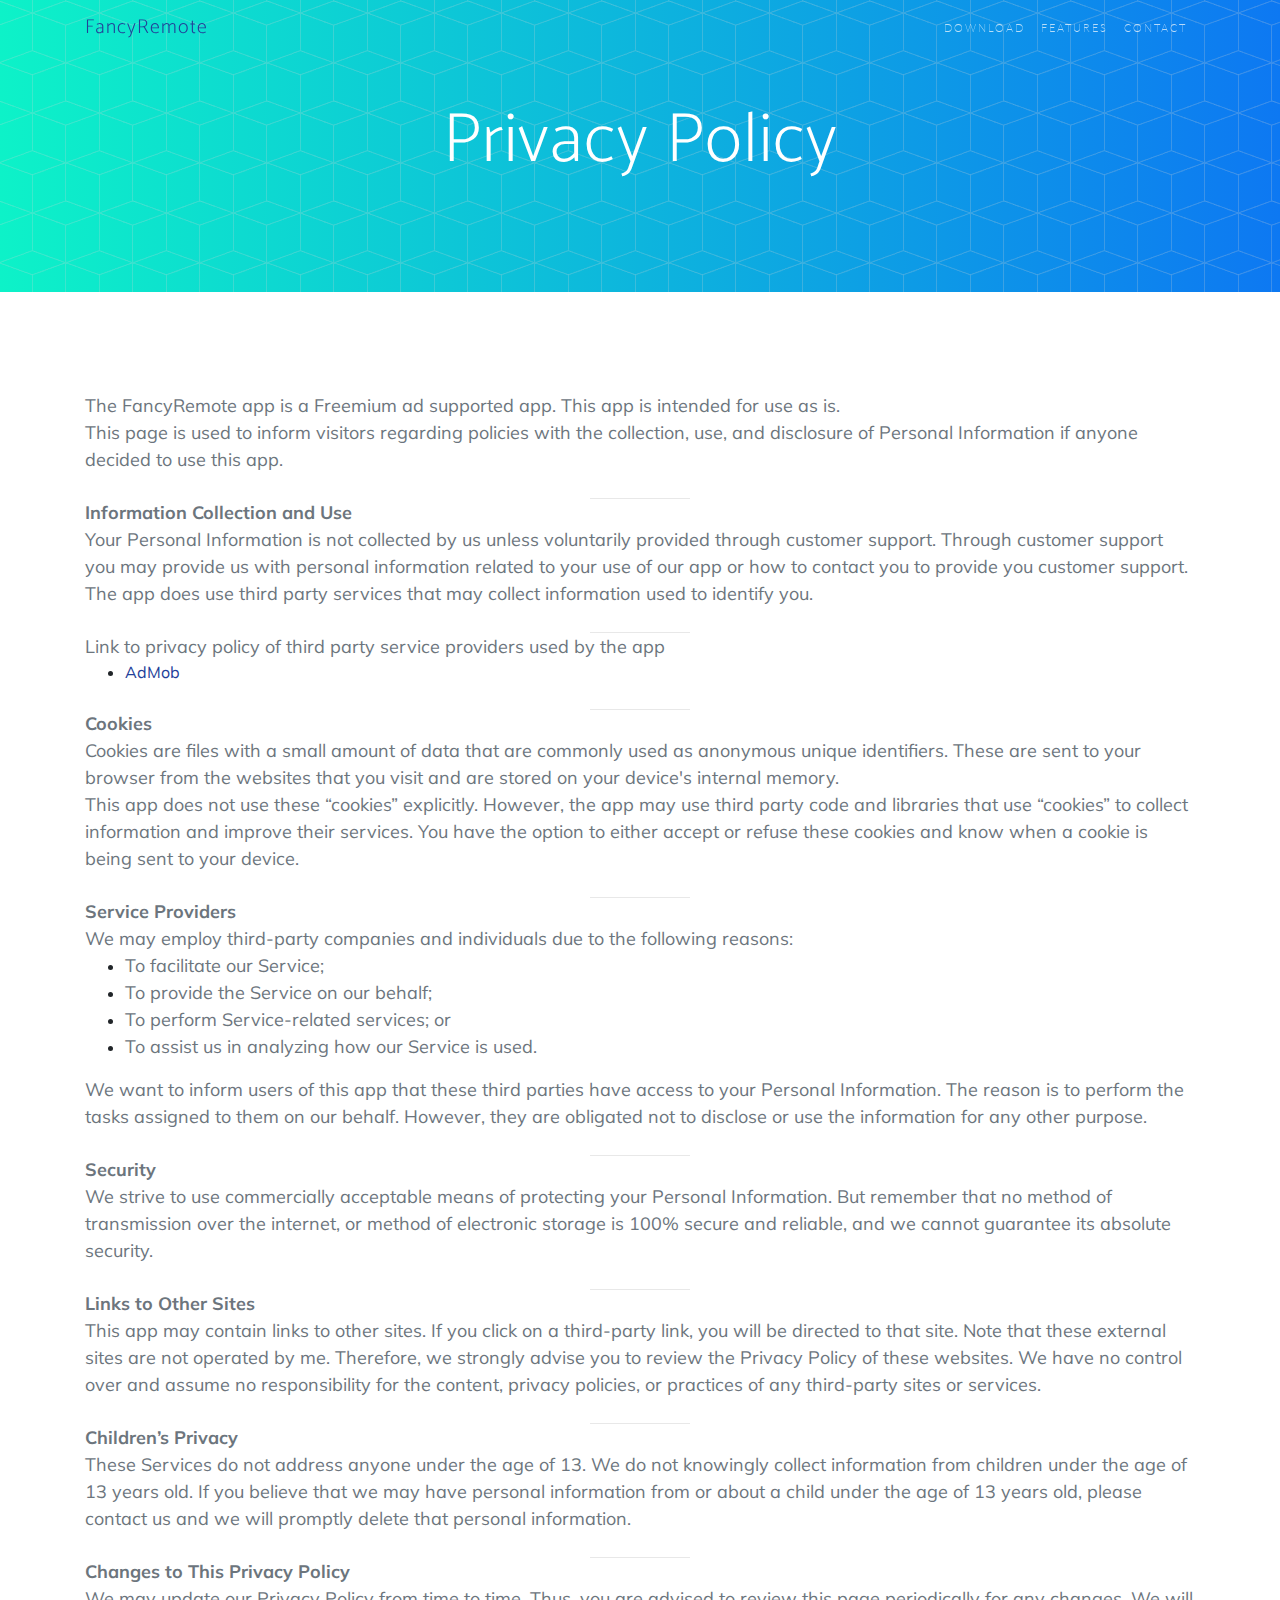
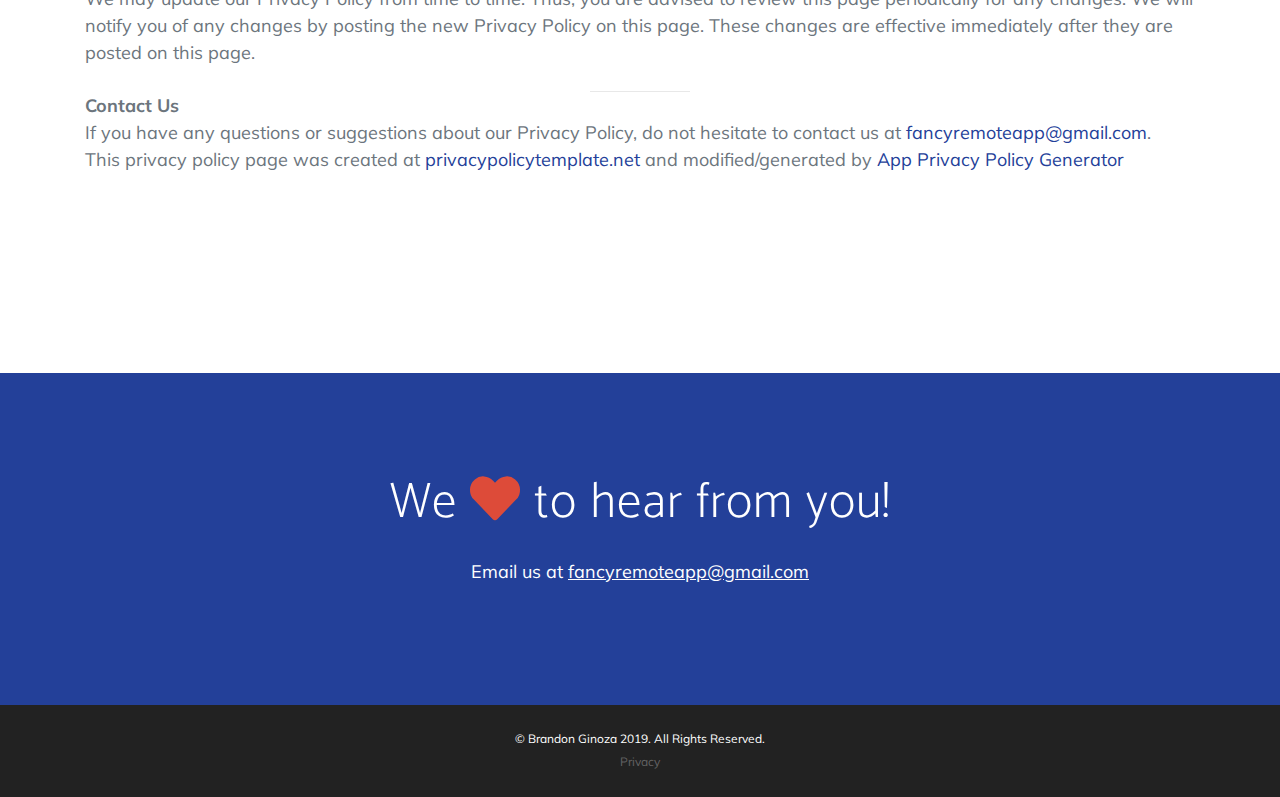
==== commit ea36a13e: "Header code wasn't working for privacy policy on mobile. Chagned it to mimic the download section, b" ====
--- a/privacypolicy.html
+++ b/privacypolicy.html
@@ -54,29 +54,18 @@
     </div>
   </nav>
 
-  <header class="policyhead">
-    <div class="container h-100">
-      <div class="row h-100">
-        <div class="col-lg-7 my-auto">
-          <div class="header-content mx-auto">
-            <h1 class="mb-5">Privacy Policy</h1>
-          </div>
-        </div>
-        </div>
-      </div>
-  </header>
     
-<!--
-  <section class="download bg-primary text-center" id="download">
+
+  <section class="info bg-primary text-center" id="download">
     <div class="container">
       <div class="row">
         <div class="col-md-8 mx-auto">
-          <h2 class="section-heading">Privacy Policy</h2>
+          <h2 class="section-heading" style="color: #fff">Privacy Policy</h2>
         </div>
       </div>
     </div>
   </section>
--->
+
 
   <section class="features" id="features">
     <div class="container">
--- a/css/new-age.min.css
+++ b/css/new-age.min.css
@@ -2,4 +2,4 @@
  * Start Bootstrap - New Age v5.0.7 (https://startbootstrap.com/template-overviews/new-age)
  * Copyright 2013-2019 Start Bootstrap
  * Licensed under MIT (https://github.com/BlackrockDigital/startbootstrap-new-age/blob/master/LICENSE)
- */body,html{width:100%;height:100%}body{font-family:Muli,Helvetica,Arial,sans-serif}a{color:#234099;transition:all .35s}a:focus,a:hover{color:#234099}hr{max-width:100px;margin:25px auto 0;border-width:1px;border-color:rgba(34,34,34,.1)}hr.light{border-color:#fff}h1,h2,h3,h4,h5,h6{font-family:Catamaran,Helvetica,Arial,sans-serif;font-weight:200;letter-spacing:1px}p{font-size:18px;line-height:1.5;margin-bottom:20px}section{padding:100px 0}section h2{font-size:50px}#mainNav{border-color:rgba(34,34,34,.05);background-color:#fff;transition:all .35s;font-family:Catamaran,Helvetica,Arial,sans-serif;font-weight:200;letter-spacing:1px}#mainNav .navbar-brand{color:#234099;font-family:Catamaran,Helvetica,Arial,sans-serif;font-weight:200;letter-spacing:1px}#mainNav .navbar-brand:focus,#mainNav .navbar-brand:hover{color:#234099}#mainNav .navbar-toggler{font-size:12px;padding:8px 10px;color:#222}#mainNav .navbar-nav>li>a{font-size:11px;font-family:Lato,Helvetica,Arial,sans-serif;letter-spacing:2px;text-transform:uppercase}#mainNav .navbar-nav>li>a.active{color:#234099!important;background-color:transparent}#mainNav .navbar-nav>li>a.active:hover{background-color:transparent}#mainNav .navbar-nav>li>a,#mainNav .navbar-nav>li>a:focus{color:#222}#mainNav .navbar-nav>li>a:focus:hover,#mainNav .navbar-nav>li>a:hover{color:#234099}@media (min-width:992px){#mainNav{border-color:transparent;background-color:transparent}#mainNav .navbar-brand{color:fade(white,70%)}#mainNav .navbar-brand:focus,#mainNav .navbar-brand:hover{color:#fff}#mainNav .navbar-nav>li>a,#mainNav .navbar-nav>li>a:focus{color:rgba(255,255,255,.7)}#mainNav .navbar-nav>li>a:focus:hover,#mainNav .navbar-nav>li>a:hover{color:#fff}#mainNav.navbar-shrink{border-color:rgba(34,34,34,.1);background-color:#fff}#mainNav.navbar-shrink .navbar-brand{color:#222}#mainNav.navbar-shrink .navbar-brand:focus,#mainNav.navbar-shrink .navbar-brand:hover{color:#234099}#mainNav.navbar-shrink .navbar-nav>li>a,#mainNav.navbar-shrink .navbar-nav>li>a:focus{color:#222}#mainNav.navbar-shrink .navbar-nav>li>a:focus:hover,#mainNav.navbar-shrink .navbar-nav>li>a:hover{color:#234099}}header.masthead{position:relative;width:100%;padding-top:150px;padding-bottom:100px;color:#fff;background:url(../img/bg-pattern.png),#7b4397;background:url(../img/bg-pattern.png),linear-gradient(to left,#0d78f2,#0df2c8)}header.masthead .header-content{max-width:500px;margin-bottom:100px;text-align:center}header.masthead .header-content h1{font-size:30px}header.masthead .device-container{max-width:325px;margin-right:auto;margin-left:auto}header.masthead .device-container .screen img{border-radius:3px}@media (min-width:992px){header.masthead{height:100vh;min-height:775px;padding-top:0;padding-bottom:0}header.masthead .header-content{margin-bottom:0;text-align:left}header.masthead .header-content h1{font-size:50px}header.masthead .device-container{max-width:325px}}header.policyhead{position:relative;width:100%;padding-top:150px;padding-bottom:100px;color:#fff;background:url(../img/bg-pattern.png),#7b4397;background:url(../img/bg-pattern.png),linear-gradient(to left,#0d78f2,#0df2c8)}header.policyhead .header-content{max-width:500px;margin-bottom:100px;text-align:center}header.policyhead .header-content h1{font-size:55px}header.policyhead .device-container{max-width:325px;margin-right:auto;margin-left:auto}header.policyhead .device-container .screen img{border-radius:3px}@media (min-width:992px){header.policyhead{height:30vh;min-height:75px;padding-top:1;padding-bottom:1}header.policyhead .header-content{margin-bottom:0;text-align:left}header.policyhead .header-content h1{font-size:50px}header.policyhead .device-container{max-width:325px}}section.download{position:relative;padding:150px 0}section.download h2{font-size:50px;margin-top:0}section.download .badges .badge-link{display:block;margin-bottom:25px}section.download .badges .badge-link:last-child{margin-bottom:0}section.download .badges .badge-link img{height:60px}@media (min-width:768px){section.download .badges .badge-link{display:inline-block;margin-bottom:0}}@media (min-width:768px){section.download h2{font-size:70px;color:#fff} p{color:#fff}}section.features .section-heading{margin-bottom:100px}section.features .section-heading h2{margin-top:0}section.features .section-heading p{margin-bottom:0}section.features .device-container,section.features .feature-item{max-width:325px;margin:0 auto}section.features .device-container{margin-bottom:100px}@media (min-width:992px){section.features .device-container{margin-bottom:0}}section.features .feature-item{padding-top:50px;padding-bottom:50px;text-align:center}section.features .feature-item h3{font-size:30px}section.features .feature-item i{font-size:80px;display:block;margin-bottom:15px;background:linear-gradient(to left,#0d78f2,#0df2c8);-webkit-background-clip:text;-webkit-text-fill-color:transparent}section.cta{position:relative;padding:250px 0;background-image:url(../img/bg-cta.jpg);background-position:center;background-size:cover}section.cta .cta-content{position:relative;z-index:1}section.cta .cta-content h2{font-size:50px;max-width:450px;margin-top:0;margin-bottom:25px;color:#fff}@media (min-width:768px){section.cta .cta-content h2{font-size:80px}}section.cta .overlay{position:absolute;top:0;left:0;width:100%;height:100%;background-color:rgba(0,0,0,.5)}section.contact{text-align:center}section.contact h2{margin-top:0;margin-bottom:25px}section.contact h2{color:#fff} i{color:#dd4b39}section.contact ul.list-social{margin-bottom:0}section.contact ul.list-social li a{font-size:40px;line-height:80px;display:block;width:80px;height:80px;color:#fff;border-radius:100%}section.contact ul.list-social li.social-twitter a{background-color:#1da1f2}section.contact ul.list-social li.social-twitter a:hover{background-color:#0d95e8}section.contact ul.list-social li.social-facebook a{background-color:#3b5998}section.contact ul.list-social li.social-facebook a:hover{background-color:#344e86}section.contact ul.list-social li.social-google-plus a{background-color:#234099}section.contact ul.list-social li.social-google-plus a:hover{background-color:#d73925}footer{padding:25px 0;text-align:center;color:rgba(255,255,255,.3);background-color:#222}footer p{font-size:12px;margin:0}footer ul{margin-bottom:0}footer ul li a{font-size:12px;color:rgba(255,255,255,.3)}footer ul li a.active,footer ul li a:active,footer ul li a:focus,footer ul li a:hover{text-decoration:none}.bg-primary{background:#234099;background:linear-gradient(#234099,#234099)}.text-primary{color:#fff}.no-gutter>[class*=col-]{padding-right:0;padding-left:0}.btn-outline{color:#fff;border:1px solid;border-color:#fff}.btn-outline.active,.btn-outline:active,.btn-outline:focus,.btn-outline:hover{color:#fff;border-color:#234099;background-color:#234099}.btn{border-radius:300px;font-family:Lato,Helvetica,Arial,sans-serif;letter-spacing:2px;text-transform:uppercase}.btn-xl{font-size:11px;padding:15px 45px}+ */body,html{width:100%;height:100%}body{font-family:Muli,Helvetica,Arial,sans-serif}a{color:#234099;transition:all .35s}a:focus,a:hover{color:#234099}hr{max-width:100px;margin:25px auto 0;border-width:1px;border-color:rgba(34,34,34,.1)}hr.light{border-color:#fff}h1,h2,h3,h4,h5,h6{font-family:Catamaran,Helvetica,Arial,sans-serif;font-weight:200;letter-spacing:1px}p{font-size:18px;line-height:1.5;margin-bottom:20px}section{padding:100px 0}section h2{font-size:50px}#mainNav{border-color:rgba(34,34,34,.05);background-color:#fff;transition:all .35s;font-family:Catamaran,Helvetica,Arial,sans-serif;font-weight:200;letter-spacing:1px}#mainNav .navbar-brand{color:#234099;font-family:Catamaran,Helvetica,Arial,sans-serif;font-weight:200;letter-spacing:1px}#mainNav .navbar-brand:focus,#mainNav .navbar-brand:hover{color:#234099}#mainNav .navbar-toggler{font-size:12px;padding:8px 10px;color:#222}#mainNav .navbar-nav>li>a{font-size:11px;font-family:Lato,Helvetica,Arial,sans-serif;letter-spacing:2px;text-transform:uppercase}#mainNav .navbar-nav>li>a.active{color:#234099!important;background-color:transparent}#mainNav .navbar-nav>li>a.active:hover{background-color:transparent}#mainNav .navbar-nav>li>a,#mainNav .navbar-nav>li>a:focus{color:#222}#mainNav .navbar-nav>li>a:focus:hover,#mainNav .navbar-nav>li>a:hover{color:#234099}@media (min-width:992px){#mainNav{border-color:transparent;background-color:transparent}#mainNav .navbar-brand{color:fade(white,70%)}#mainNav .navbar-brand:focus,#mainNav .navbar-brand:hover{color:#fff}#mainNav .navbar-nav>li>a,#mainNav .navbar-nav>li>a:focus{color:rgba(255,255,255,.7)}#mainNav .navbar-nav>li>a:focus:hover,#mainNav .navbar-nav>li>a:hover{color:#fff}#mainNav.navbar-shrink{border-color:rgba(34,34,34,.1);background-color:#fff}#mainNav.navbar-shrink .navbar-brand{color:#222}#mainNav.navbar-shrink .navbar-brand:focus,#mainNav.navbar-shrink .navbar-brand:hover{color:#234099}#mainNav.navbar-shrink .navbar-nav>li>a,#mainNav.navbar-shrink .navbar-nav>li>a:focus{color:#222}#mainNav.navbar-shrink .navbar-nav>li>a:focus:hover,#mainNav.navbar-shrink .navbar-nav>li>a:hover{color:#234099}}header.masthead{position:relative;width:100%;padding-top:150px;padding-bottom:100px;color:#fff;background:url(../img/bg-pattern.png),#7b4397;background:url(../img/bg-pattern.png),linear-gradient(to left,#0d78f2,#0df2c8)}header.masthead .header-content{max-width:500px;margin-bottom:100px;text-align:center}header.masthead .header-content h1{font-size:30px}header.masthead .device-container{max-width:325px;margin-right:auto;margin-left:auto}header.masthead .device-container .screen img{border-radius:3px}@media (min-width:992px){header.masthead{height:100vh;min-height:775px;padding-top:0;padding-bottom:0}header.masthead .header-content{margin-bottom:0;text-align:left}header.masthead .header-content h1{font-size:50px}header.masthead .device-container{max-width:325px}}section.info{position:relative;padding:150px 0background:url(../img/bg-pattern.png),#7b4397;background:url(../img/bg-pattern.png),linear-gradient(to left,#0d78f2,#0df2c8)}section.info h2{font-size:50px;margin-top:0}section.info .badges .badge-link{display:block;margin-bottom:25px}section.info .badges .badge-link:last-child{margin-bottom:0}section.info .badges .badge-link img{height:60px}@media (min-width:768px){section.info .badges .badge-link{display:inline-block;margin-bottom:0}}@media (min-width:768px){section.info h2{font-size:70px;color:#fff} p{color:#fff}}section.download{position:relative;padding:150px 0}section.download h2{font-size:50px;margin-top:0}section.download .badges .badge-link{display:block;margin-bottom:25px}section.download .badges .badge-link:last-child{margin-bottom:0}section.download .badges .badge-link img{height:60px}@media (min-width:768px){section.download .badges .badge-link{display:inline-block;margin-bottom:0}}@media (min-width:768px){section.download h2{font-size:70px;color:#fff} p{color:#fff}}section.features .section-heading{margin-bottom:100px}section.features .section-heading h2{margin-top:0}section.features .section-heading p{margin-bottom:0}section.features .device-container,section.features .feature-item{max-width:325px;margin:0 auto}section.features .device-container{margin-bottom:100px}@media (min-width:992px){section.features .device-container{margin-bottom:0}}section.features .feature-item{padding-top:50px;padding-bottom:50px;text-align:center}section.features .feature-item h3{font-size:30px}section.features .feature-item i{font-size:80px;display:block;margin-bottom:15px;background:linear-gradient(to left,#0d78f2,#0df2c8);-webkit-background-clip:text;-webkit-text-fill-color:transparent}section.cta{position:relative;padding:250px 0;background-image:url(../img/bg-cta.jpg);background-position:center;background-size:cover}section.cta .cta-content{position:relative;z-index:1}section.cta .cta-content h2{font-size:50px;max-width:450px;margin-top:0;margin-bottom:25px;color:#fff}@media (min-width:768px){section.cta .cta-content h2{font-size:80px}}section.cta .overlay{position:absolute;top:0;left:0;width:100%;height:100%;background-color:rgba(0,0,0,.5)}section.contact{text-align:center}section.contact h2{margin-top:0;margin-bottom:25px}section.contact h2{color:#fff} i{color:#dd4b39}section.contact ul.list-social{margin-bottom:0}section.contact ul.list-social li a{font-size:40px;line-height:80px;display:block;width:80px;height:80px;color:#fff;border-radius:100%}section.contact ul.list-social li.social-twitter a{background-color:#1da1f2}section.contact ul.list-social li.social-twitter a:hover{background-color:#0d95e8}section.contact ul.list-social li.social-facebook a{background-color:#3b5998}section.contact ul.list-social li.social-facebook a:hover{background-color:#344e86}section.contact ul.list-social li.social-google-plus a{background-color:#234099}section.contact ul.list-social li.social-google-plus a:hover{background-color:#d73925}footer{padding:25px 0;text-align:center;color:rgba(255,255,255,.3);background-color:#222}footer p{font-size:12px;margin:0}footer ul{margin-bottom:0}footer ul li a{font-size:12px;color:rgba(255,255,255,.3)}footer ul li a.active,footer ul li a:active,footer ul li a:focus,footer ul li a:hover{text-decoration:none}.bg-primary{background:#234099;background:linear-gradient(#234099,#234099)}.text-primary{color:#fff}.no-gutter>[class*=col-]{padding-right:0;padding-left:0}.btn-outline{color:#fff;border:1px solid;border-color:#fff}.btn-outline.active,.btn-outline:active,.btn-outline:focus,.btn-outline:hover{color:#fff;border-color:#234099;background-color:#234099}.btn{border-radius:300px;font-family:Lato,Helvetica,Arial,sans-serif;letter-spacing:2px;text-transform:uppercase}.btn-xl{font-size:11px;padding:15px 45px}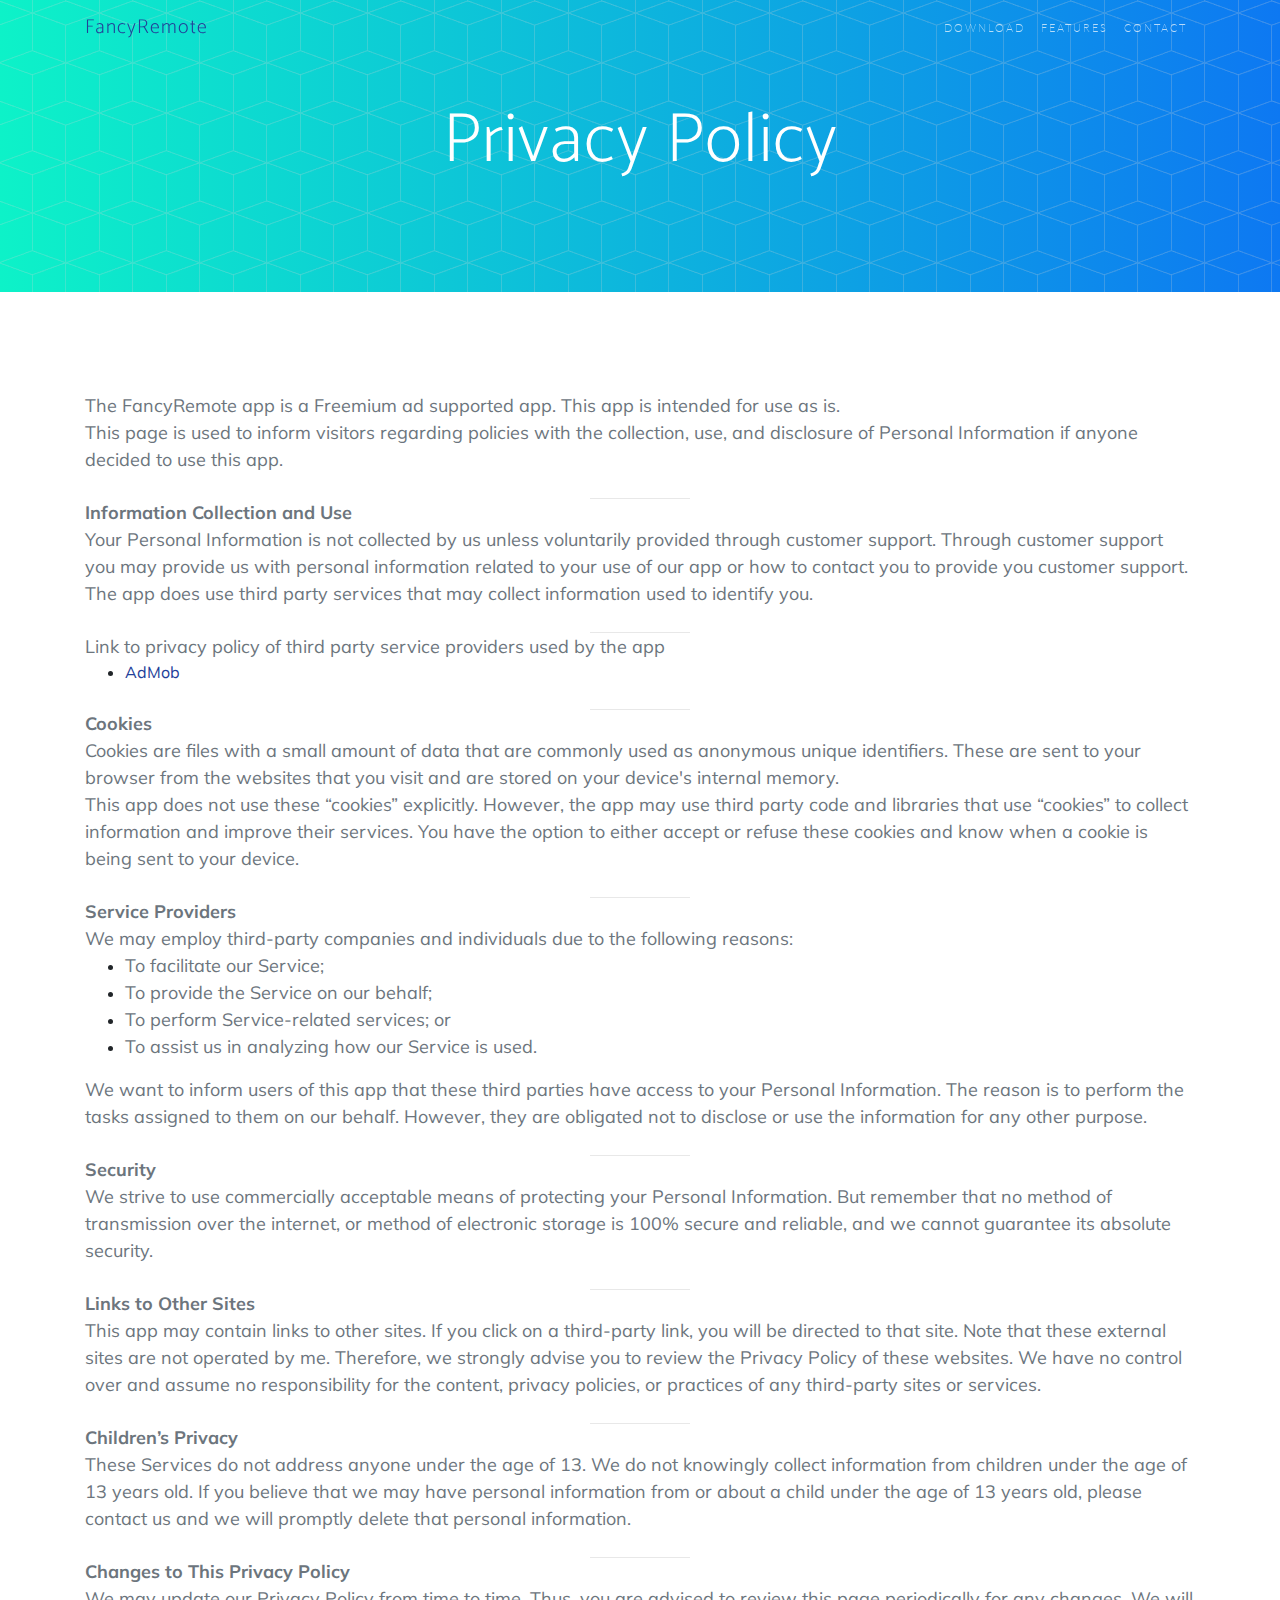
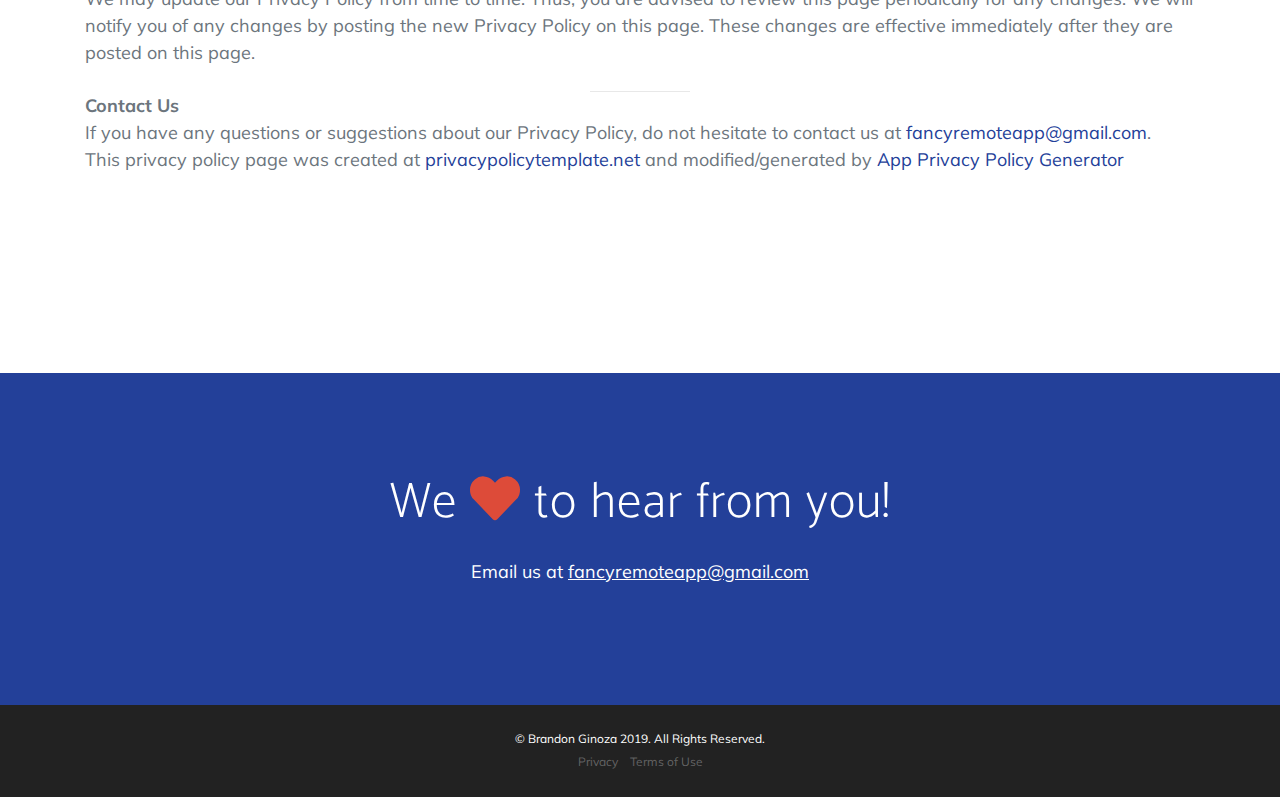
==== commit 0daa22ae: "Added terms of use link in privacy policy page" ====
--- a/privacypolicy.html
+++ b/privacypolicy.html
@@ -138,11 +138,11 @@
         <li class="list-inline-item">
           <a href="privacypolicy.html">Privacy</a>
         </li>
+
+        <li class="list-inline-item">
+          <a href="termsofuse.html">Terms of Use</a>
+        </li>
 <!--
-        <li class="list-inline-item">
-          <a href="#">Terms</a>
-        </li>
-
         <li class="list-inline-item">
           <a href="#">FAQ</a>
         </li>
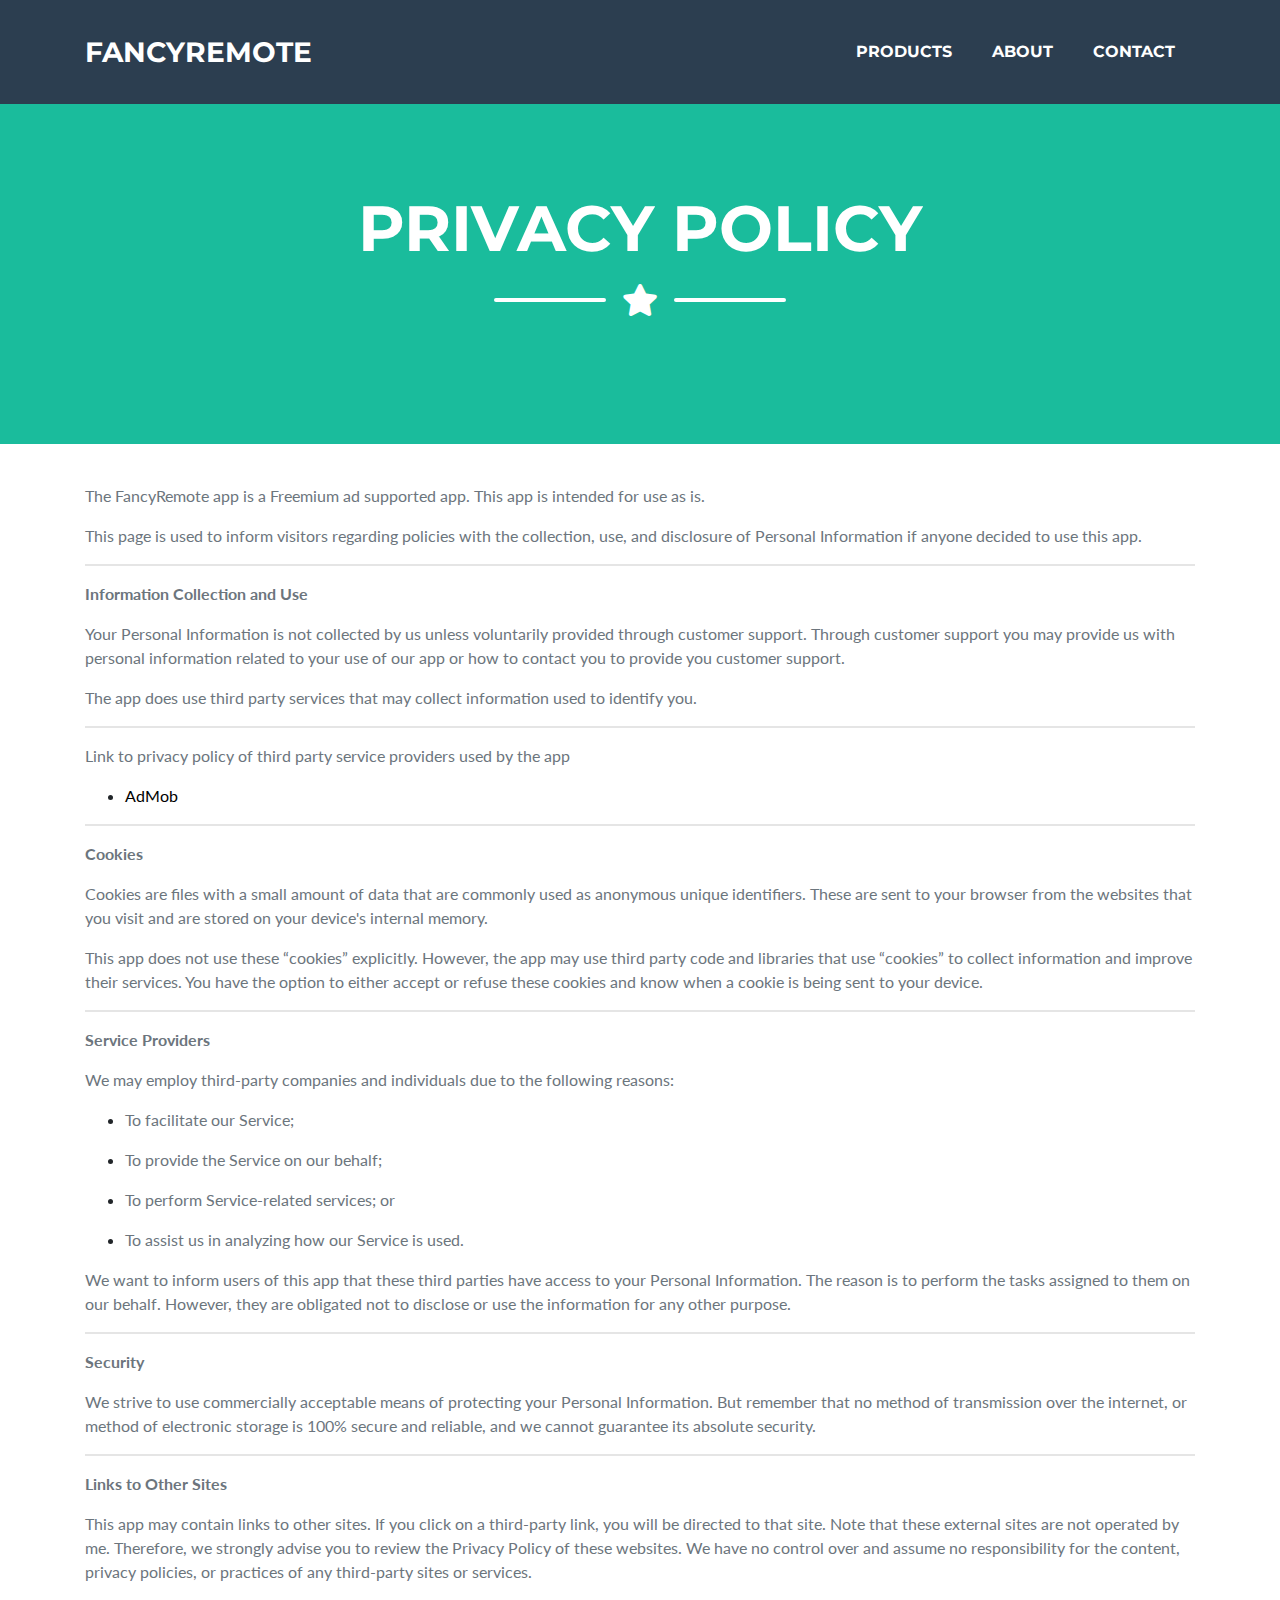
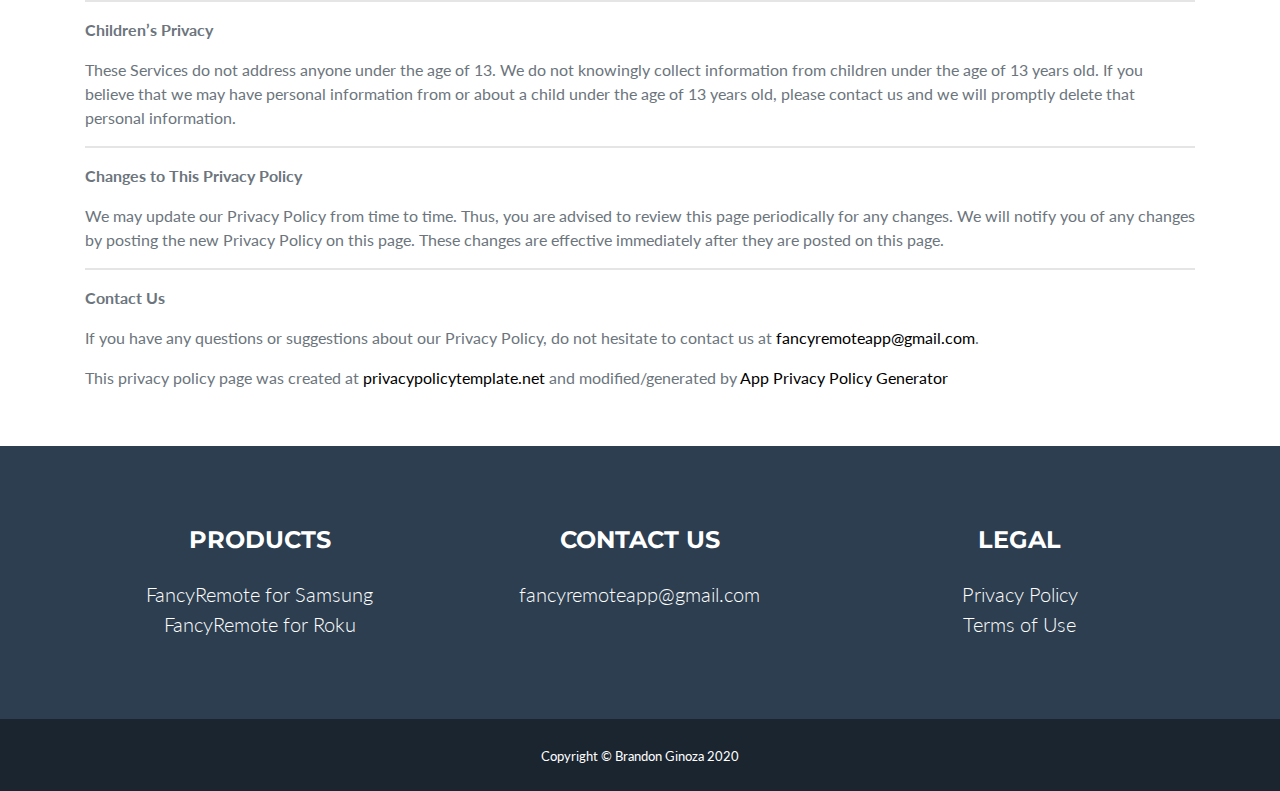
==== commit f513bfd6: "updated the site to be a landing page for both samsung and roku app websites." ====
--- a/privacypolicy.html
+++ b/privacypolicy.html
@@ -8,68 +8,71 @@
   <meta name="description" content="">
   <meta name="author" content="">
 
-  <title>FancyRemote - Privacy Policy</title>
-
-  <!-- Bootstrap core CSS -->
-  <link href="vendor/bootstrap/css/bootstrap.min.css" rel="stylesheet">
-
-  <!-- Custom fonts for this template -->
-  <link href="vendor/fontawesome-free/css/all.min.css" rel="stylesheet">
-  <link rel="stylesheet" href="vendor/simple-line-icons/css/simple-line-icons.css">
-  <link href="https://fonts.googleapis.com/css?family=Lato" rel="stylesheet">
-  <link href="https://fonts.googleapis.com/css?family=Catamaran:100,200,300,400,500,600,700,800,900" rel="stylesheet">
-  <link href="https://fonts.googleapis.com/css?family=Muli" rel="stylesheet">
-
-  <!-- Plugin CSS -->
-  <link rel="stylesheet" href="device-mockups/device-mockups.min.css">
-
-  <!-- Custom styles for this template -->
-  <link href="css/new-age.min.css" rel="stylesheet">
+  <title>FancyRemote</title>
+
+  <!-- Custom fonts for this theme -->
+  <link href="vendor/fontawesome-free/css/all.min.css" rel="stylesheet" type="text/css">
+  <link href="https://fonts.googleapis.com/css?family=Montserrat:400,700" rel="stylesheet" type="text/css">
+  <link href="https://fonts.googleapis.com/css?family=Lato:400,700,400italic,700italic" rel="stylesheet" type="text/css">
+
+  <!-- Theme CSS -->
+  <link href="css/freelancer.css" rel="stylesheet">
 
 </head>
 
 <body id="page-top">
 
   <!-- Navigation -->
-  <nav class="navbar navbar-expand-lg navbar-light fixed-top" id="mainNav">
+  <nav class="navbar navbar-expand-lg bg-secondary text-uppercase fixed-top" id="mainNav">
     <div class="container">
       <a class="navbar-brand js-scroll-trigger" href="index.html">FancyRemote</a>
-      <button class="navbar-toggler navbar-toggler-right" type="button" data-toggle="collapse" data-target="#navbarResponsive" aria-controls="navbarResponsive" aria-expanded="false" aria-label="Toggle navigation">
+      <button class="navbar-toggler navbar-toggler-right text-uppercase font-weight-bold bg-primary text-white rounded" type="button" data-toggle="collapse" data-target="#navbarResponsive" aria-controls="navbarResponsive" aria-expanded="false" aria-label="Toggle navigation">
         Menu
-        <i class="fas fa-bars" style="color:#234099"></i>
+        <i class="fas fa-bars"></i>
       </button>
       <div class="collapse navbar-collapse" id="navbarResponsive">
         <ul class="navbar-nav ml-auto">
-          <li class="nav-item">
-            <a class="nav-link js-scroll-trigger" href="index.html#download">Download</a>
+          <li class="nav-item mx-0 mx-lg-1">
+            <a class="nav-link py-3 px-0 px-lg-3 rounded js-scroll-trigger" href="index.html#portfolio">Products</a>
           </li>
-          <li class="nav-item">
-            <a class="nav-link js-scroll-trigger" href="index.html#features">Features</a>
+          <li class="nav-item mx-0 mx-lg-1">
+            <a class="nav-link py-3 px-0 px-lg-3 rounded js-scroll-trigger" href="index.html#about">About</a>
           </li>
-          <li class="nav-item">
-            <a class="nav-link js-scroll-trigger" href="index.html#contact">Contact</a>
+          <li class="nav-item mx-0 mx-lg-1">
+            <a class="nav-link py-3 px-0 px-lg-3 rounded js-scroll-trigger" href="#page-bottom">Contact</a>
           </li>
         </ul>
       </div>
     </div>
   </nav>
 
+  <!-- Masthead -->
+  <header class="masthead bg-primary text-white text-center">
+    <div class="container d-flex align-items-center flex-column">
+
+      <!-- Masthead Heading -->
+      <h1 class="masthead-heading text-uppercase mb-0">Privacy Policy</h1>
+
+      <!-- Icon Divider -->
+      <div class="divider-custom divider-light">
+        <div class="divider-custom-line"></div>
+        <div class="divider-custom-icon">
+          <i class="fas fa-star"></i>
+        </div>
+        <div class="divider-custom-line"></div>
+      </div>
+
+      <!-- Masthead Subheading -->
+      <p class="masthead-subheading font-weight-light mb-0"></p>
+
+    </div>
+  </header>
+
     
-
-  <section class="info bg-primary text-center" id="download">
-    <div class="container">
-      <div class="row">
-        <div class="col-md-8 mx-auto">
-          <h2 class="section-heading" style="color: #fff">Privacy Policy</h2>
-        </div>
-      </div>
-    </div>
-  </section>
-
-
-  <section class="features" id="features">
+  <section id="features">
     <div class="container">
       <div class="section-heading text-left">
+        <p class="text-muted">&nbsp;</p>
         <p class="text-muted">The FancyRemote app is a Freemium ad supported app. This app is intended for use as is.</p>
         <p class="text-muted">This page is used to inform visitors regarding policies with the collection, use, and disclosure of Personal Information if anyone decided to use this app.</p>
         <hr>
@@ -80,7 +83,7 @@
         <div>
         <p class="text-muted">Link to privacy policy of third party service providers used by the app</p>
             <ul>
-                <li><a href="https://support.google.com/admob/answer/6128543?hl=en" target="_blank">AdMob</a></li>
+                <li><a href="https://support.google.com/admob/answer/6128543?hl=en" target="_blank" style="color:black">AdMob</a></li>
             </ul>
         </div>
         <!--
@@ -115,41 +118,79 @@
         <p class="text-muted">We may update our Privacy Policy from time to time. Thus, you are advised to review this page periodically for any changes. We will notify you of any changes by posting the new Privacy Policy on this page. These changes are effective immediately after they are posted on this page.</p>
         <hr>
         <p class="text-muted"><strong>Contact Us</strong></p>
-        <p class="text-muted">If you have any questions or suggestions about our Privacy Policy, do not hesitate to contact us at <a href="mailto:fancyremoteapp@gmail.com">fancyremoteapp@gmail.com</a>.</p>
-        <p class="text-muted">This privacy policy page was created at <a href="https://privacypolicytemplate.net/" target="_blank">privacypolicytemplate.net</a> and modified/generated by <a href="https://app-privacy-policy-generator.firebaseapp.com/" target="_blank">App Privacy Policy Generator</a></p>
-
+        <p class="text-muted">If you have any questions or suggestions about our Privacy Policy, do not hesitate to contact us at <a href="mailto:fancyremoteapp@gmail.com" style="color:black">fancyremoteapp@gmail.com</a>.</p>
+        <p class="text-muted">This privacy policy page was created at <a href="https://privacypolicytemplate.net/" target="_blank" style="color:black">privacypolicytemplate.net</a> and modified/generated by <a href="https://app-privacy-policy-generator.firebaseapp.com/" target="_blank" style="color:black">App Privacy Policy Generator</a></p>
+        <p class="text-muted">&nbsp;</p>
       </div>
     </div>
   </section>
-
-  <section class="contact bg-primary" id="contact">
-    <div class="container">
-      <h2>We
-        <i class="fas fa-heart"></i>
-        to hear from you!</h2>
-        <p style="color:#fff">Email us at <u><a href="mailto:fancyremoteapp@gmail.com" style="color:#fff">fancyremoteapp@gmail.com</a></u></p>
+    
+
+
+  <!-- Footer -->
+  <footer class="footer text-center">
+    <div class="container">
+      <div class="row">
+
+        <!-- Footer Location -->
+        <div class="col-lg-4 mb-5 mb-lg-0">
+          <h4 class="text-uppercase mb-4">Products</h4>
+          <p class="lead mb-0">
+            <a href="https://fancyremoteapp.github.io/fancyremotesamsung/" target="_blank">FancyRemote for Samsung</a></p>
+          <p class="lead mb-0">
+            <a href="https://fancyremoteapp.github.io/fancyremoteroku/" target="_blank">FancyRemote for Roku</a></p>
+        </div>
+          
+        <div class="col-lg-4 mb-5 mb-lg-0">
+          <h4 class="text-uppercase mb-4">Contact Us</h4>
+          <p class="lead mb-0">
+            <a href="mailto:fancyremoteapp@gmail.com" style="color:#fff">fancyremoteapp@gmail.com</a>
+          </p>
+        </div>
+          
+<!-- Footer Social Icons 
+        <div class="col-lg-4 mb-5 mb-lg-0">
+          <h4 class="text-uppercase mb-4">Around the Web</h4>
+          <a class="btn btn-outline-light btn-social mx-1" href="#">
+            <i class="fab fa-fw fa-facebook-f"></i>
+          </a>
+          <a class="btn btn-outline-light btn-social mx-1" href="#">
+            <i class="fab fa-fw fa-twitter"></i>
+          </a>
+          <a class="btn btn-outline-light btn-social mx-1" href="#">
+            <i class="fab fa-fw fa-linkedin-in"></i>
+          </a>
+          <a class="btn btn-outline-light btn-social mx-1" href="#">
+            <i class="fab fa-fw fa-dribbble"></i>
+          </a>
+        </div>
+-->
+        <!-- Footer About Text -->
+        <div class="col-lg-4">
+          <h4 class="text-uppercase mb-4">Legal</h4>
+          <p class="lead mb-0">
+            <a href="privacypolicy.html" target="_blank">Privacy Policy</a></p>
+          <p class="lead mb-0">
+            <a href="termsofuse.html" target="_blank">Terms of Use</a></p>
+        </div>
+
+      </div>
+    </div>
+  </footer>
+
+  <!-- Copyright Section -->
+  <section class="copyright py-4 text-center text-white" id="page-bottom">
+    <div class="container">
+      <small>Copyright &copy; Brandon Ginoza 2020</small>
     </div>
   </section>
 
-  <footer>
-    <div class="container">
-      <p>&copy; Brandon Ginoza 2019. All Rights Reserved.</p>
-      <ul class="list-inline">
-        <li class="list-inline-item">
-          <a href="privacypolicy.html">Privacy</a>
-        </li>
-
-        <li class="list-inline-item">
-          <a href="termsofuse.html">Terms of Use</a>
-        </li>
-<!--
-        <li class="list-inline-item">
-          <a href="#">FAQ</a>
-        </li>
--->
-      </ul>
-    </div>
-  </footer>
+  <!-- Scroll to Top Button (Only visible on small and extra-small screen sizes) -->
+  <div class="scroll-to-top d-lg-none position-fixed ">
+    <a class="js-scroll-trigger d-block text-center text-white rounded" href="#page-top">
+      <i class="fa fa-chevron-up"></i>
+    </a>
+  </div>
 
   <!-- Bootstrap core JavaScript -->
   <script src="vendor/jquery/jquery.min.js"></script>
@@ -158,9 +199,13 @@
   <!-- Plugin JavaScript -->
   <script src="vendor/jquery-easing/jquery.easing.min.js"></script>
 
+  <!-- Contact Form JavaScript -->
+  <script src="js/jqBootstrapValidation.js"></script>
+  <script src="js/contact_me.js"></script>
+
   <!-- Custom scripts for this template -->
-  <script src="js/new-age.min.js"></script>
+  <script src="js/freelancer.min.js"></script>
 
 </body>
 
-</html>
+</html>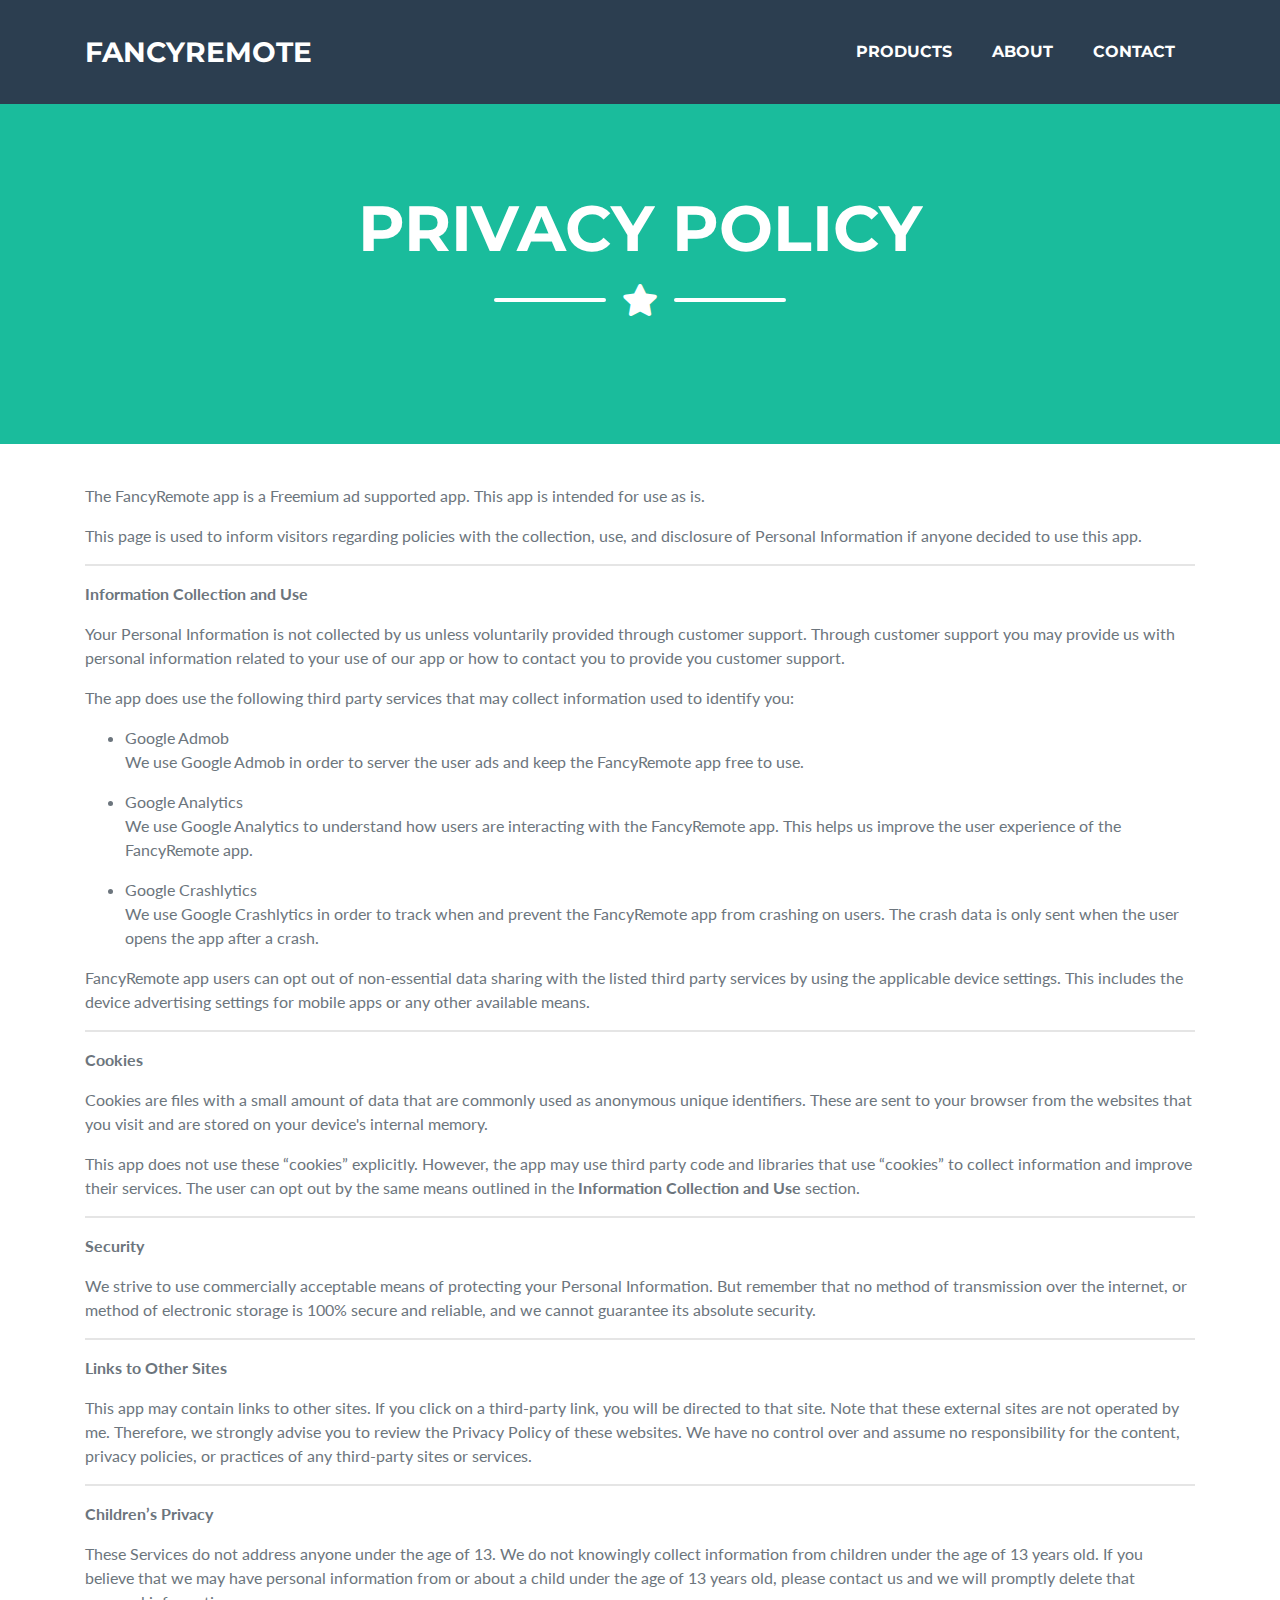
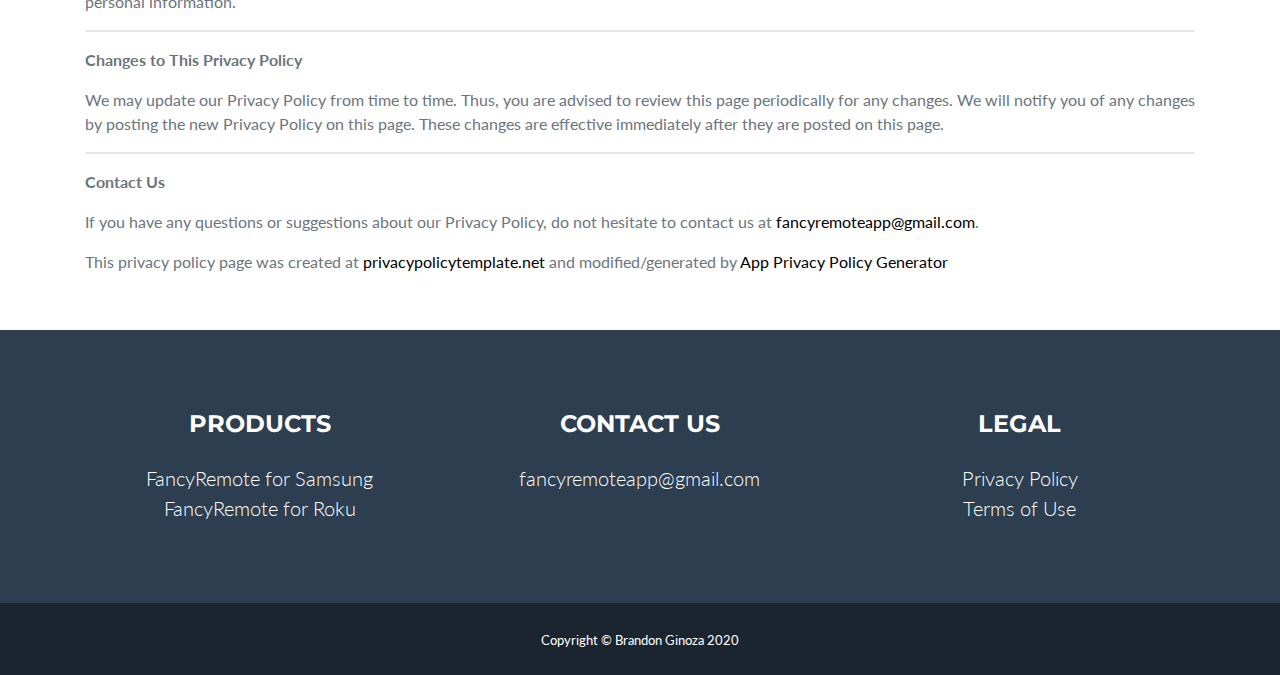
==== commit bb7bccd1: "Updated Privacy Policy Page to include new Analytics and Crashlytics" ====
--- a/privacypolicy.html
+++ b/privacypolicy.html
@@ -78,14 +78,18 @@
         <hr>
         <p class="text-muted"><strong>Information Collection and Use</strong></p>
         <p class="text-muted">Your Personal Information is not collected by us unless voluntarily provided through customer support. Through customer support you may provide us with personal information related to your use of our app or how to contact you to provide you customer support.</p>
-        <p class="text-muted">The app does use third party services that may collect information used to identify you.</p>
-        <hr>
-        <div>
-        <p class="text-muted">Link to privacy policy of third party service providers used by the app</p>
-            <ul>
-                <li><a href="https://support.google.com/admob/answer/6128543?hl=en" target="_blank" style="color:black">AdMob</a></li>
-            </ul>
-        </div>
+        <p class="text-muted">The app does use the following third party services that may collect information used to identify you: </p>
+
+        <ul>
+            <li class="text-muted">Google Admob</li>
+                <p class="text-muted">We use Google Admob in order to server the user ads and keep the FancyRemote app free to use.</p>
+            <li class="text-muted">Google Analytics</li>
+                <p class="text-muted">We use Google Analytics to understand how users are interacting with the FancyRemote app. This helps us improve the user experience of the FancyRemote app. </p>
+            <li class="text-muted">Google Crashlytics</li>
+                <p class="text-muted">We use Google Crashlytics in order to track when and prevent the FancyRemote app from crashing on users. The crash data is only sent when the user opens the app after a crash.</p>
+        </ul>
+        <p class="text-muted">FancyRemote app users can opt out of non-essential data sharing with the listed third party services by using the applicable device settings. This includes the device advertising settings for mobile apps or any other available means.</p>
+        
         <!--
         <p class="text-muted"><strong>Log Data</strong></p>
         <p class="text-muted">We want to inform you that whenever you use my Service, in a case of an error in the app we collect data and information (through third party products) on your phone called Log Data. This Log Data may include information such as your device Internet Protocol (&ldquo;IP&rdquo;) address, device name, operating system version, the configuration of the app when utilizing this app, the time and date of your use of the Service, and other statistics.</p>
@@ -93,8 +97,10 @@
         <hr>
         <p class="text-muted"><strong>Cookies</strong></p>
         <p class="text-muted">Cookies are files with a small amount of data that are commonly used as anonymous unique identifiers. These are sent to your browser from the websites that you visit and are stored on your device's internal memory.</p>
-        <p class="text-muted">This app does not use these &ldquo;cookies&rdquo; explicitly. However, the app may use third party code and libraries that use &ldquo;cookies&rdquo; to collect information and improve their services. You have the option to either accept or refuse these cookies and know when a cookie is being sent to your device. </p>
-        <hr>
+        <p class="text-muted">This app does not use these &ldquo;cookies&rdquo; explicitly. However, the app may use third party code and libraries that use &ldquo;cookies&rdquo; to collect information and improve their services. The user can opt out by the same means outlined in the <strong>Information Collection and Use</strong> section.</p>
+        <hr>
+          
+          <!--
         <p class="text-muted"><strong>Service Providers</strong></p>
         <p class="text-muted">We may employ third-party companies and individuals due to the following reasons:</p>
         <ul>
@@ -105,6 +111,9 @@
         </ul>
         <p class="text-muted">We want to inform users of this app that these third parties have access to your Personal Information. The reason is to perform the tasks assigned to them on our behalf. However, they are obligated not to disclose or use the information for any other purpose.</p>
         <hr>
+        
+        -->
+          
         <p class="text-muted"><strong>Security</strong></p>
         <p class="text-muted">We strive to use commercially acceptable means of protecting your Personal Information. But remember that no method of transmission over the internet, or method of electronic storage is 100% secure and reliable, and we cannot guarantee its absolute security.</p>
         <hr>
